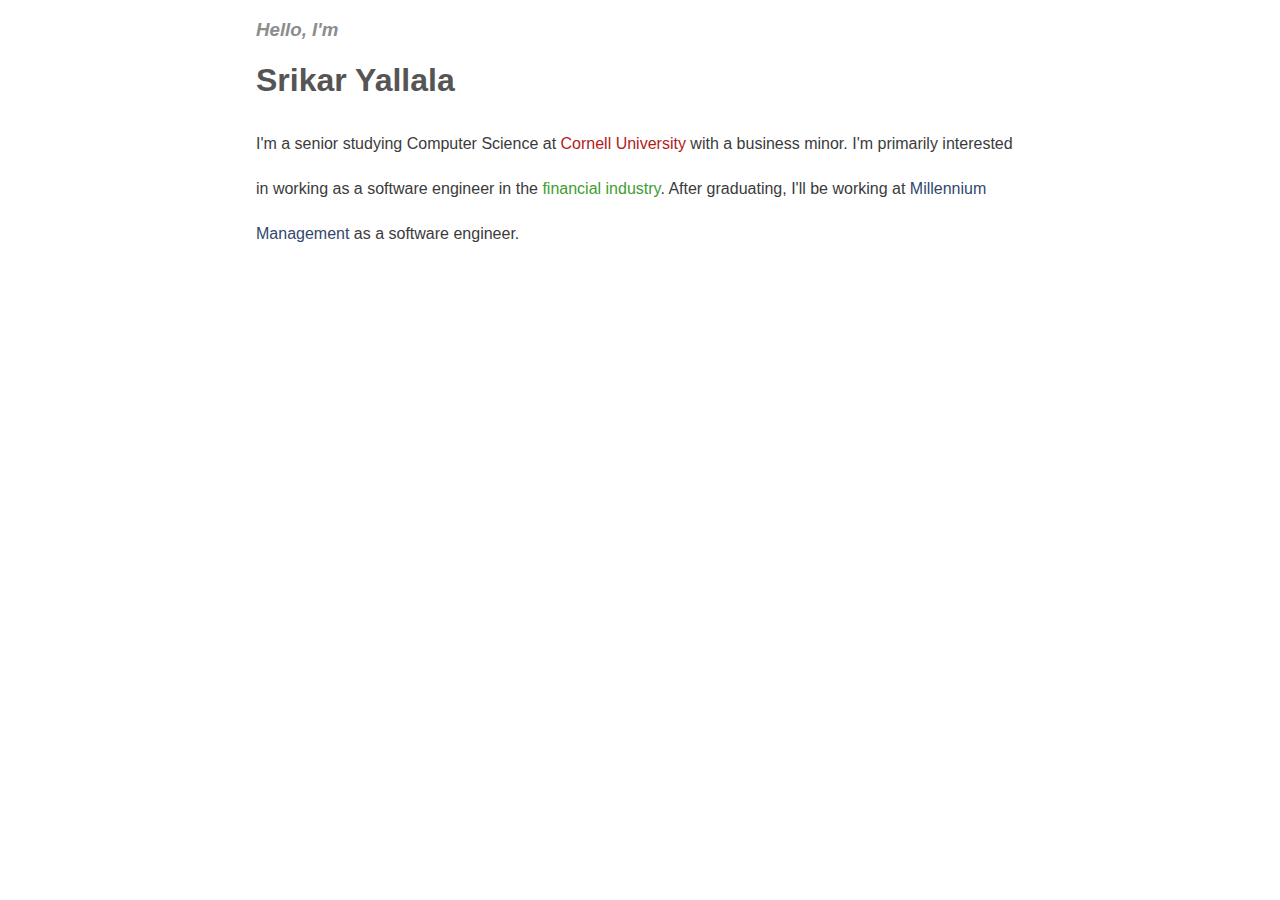
==== index.html @ edcff938 "paragraph styling" ====
<!DOCTYPE html>
<html>

<head>
  <link rel="stylesheet" href="styles.css">
</head>


<body>
  <h3>Hello, I'm</h3>
  <h1>Srikar Yallala</h1>
  <p>I'm a senior studying Computer Science at <span style="color: #B31B1B">Cornell University</span> with a business
    minor. I'm primarily interested in
    working as a software engineer in the <span style="color: #3f9d2f">financial industry</span>. After graduating, I'll
    be working at <span style="color: #33476E">Millennium Management</span> as a
    software engineer.</p>
</body>

</html>
---- styles.css ----
body {
  font-family: Arial;
  margin-left: 20%;
  margin-right: 20%;
}

h3 {
  font-style: italic;
  font-size: 64;
  color: #8d8d8d;
}

h1 {
  font-style: bold;
  font-size: 84;
  color: #555555;
}

p {
  font-style: normal;
  font-size: 52;
  color:#3b3b3b;
  line-height: 45px;
}
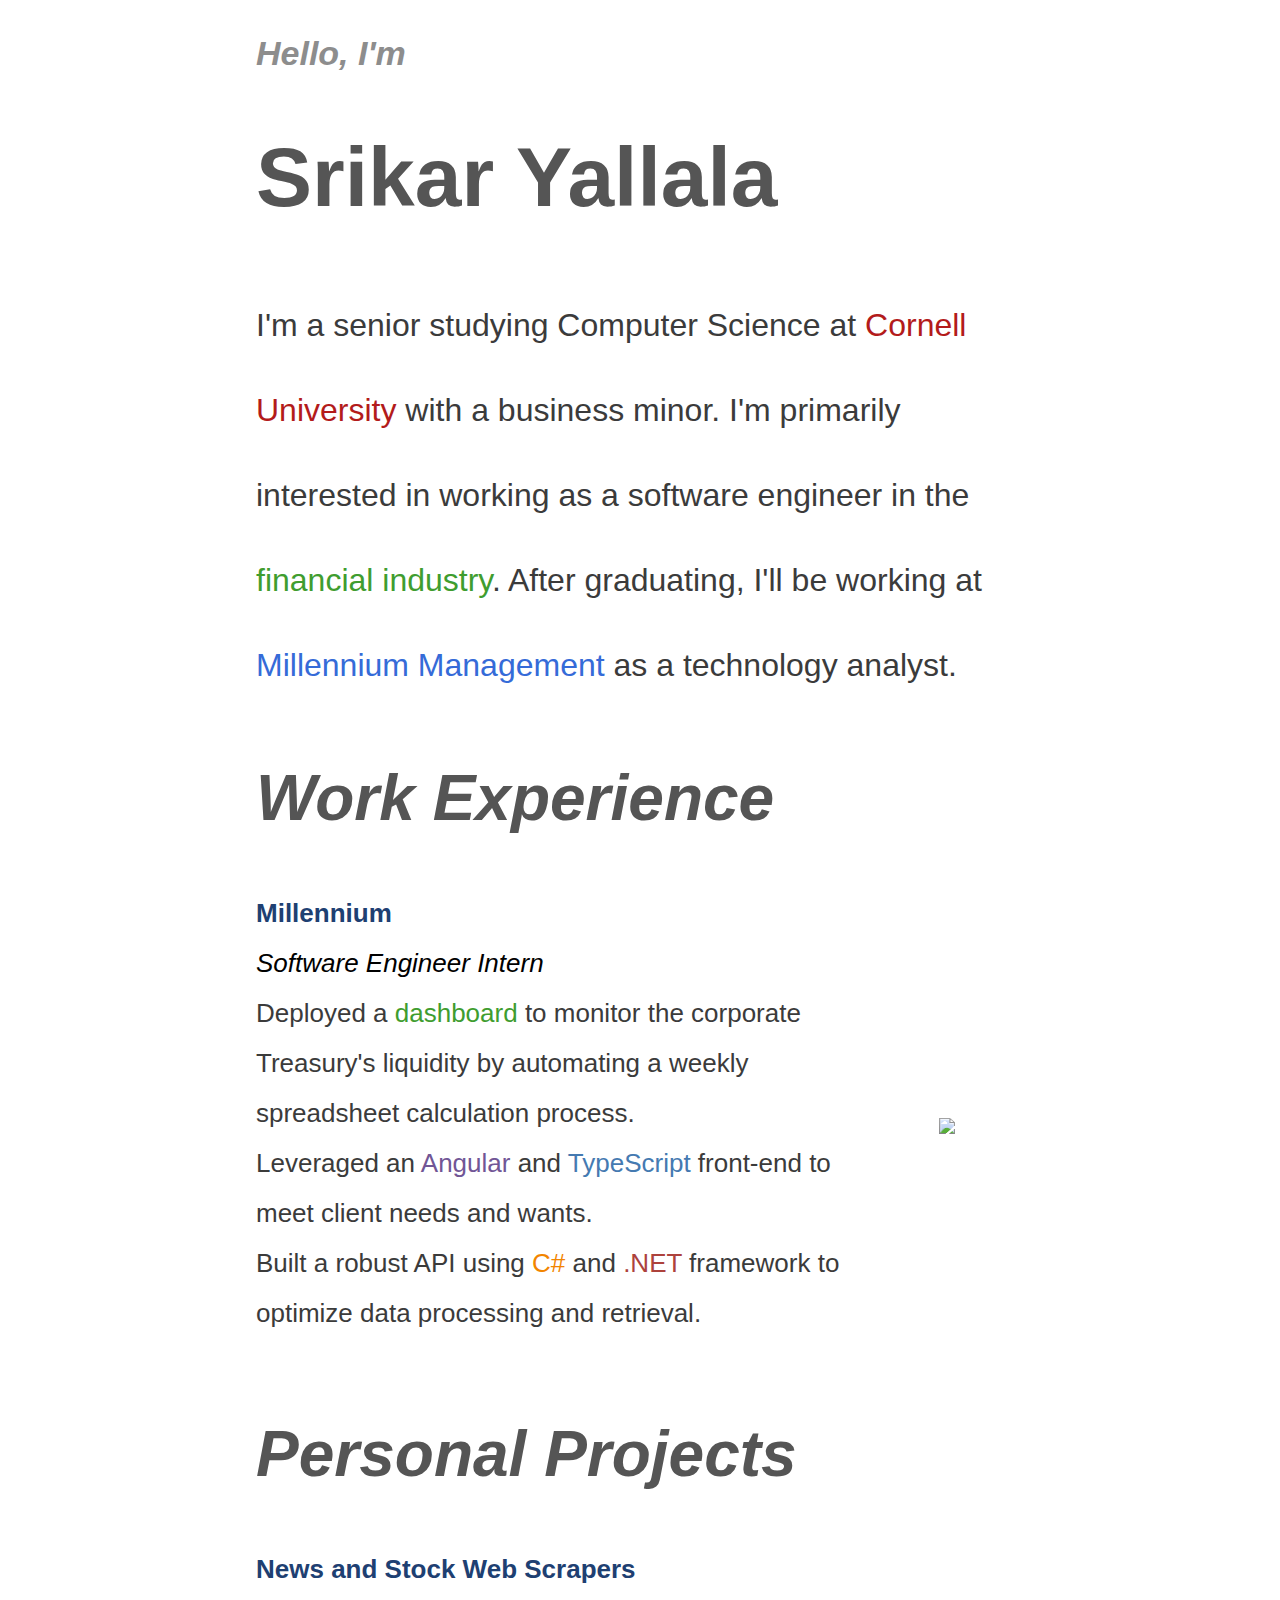
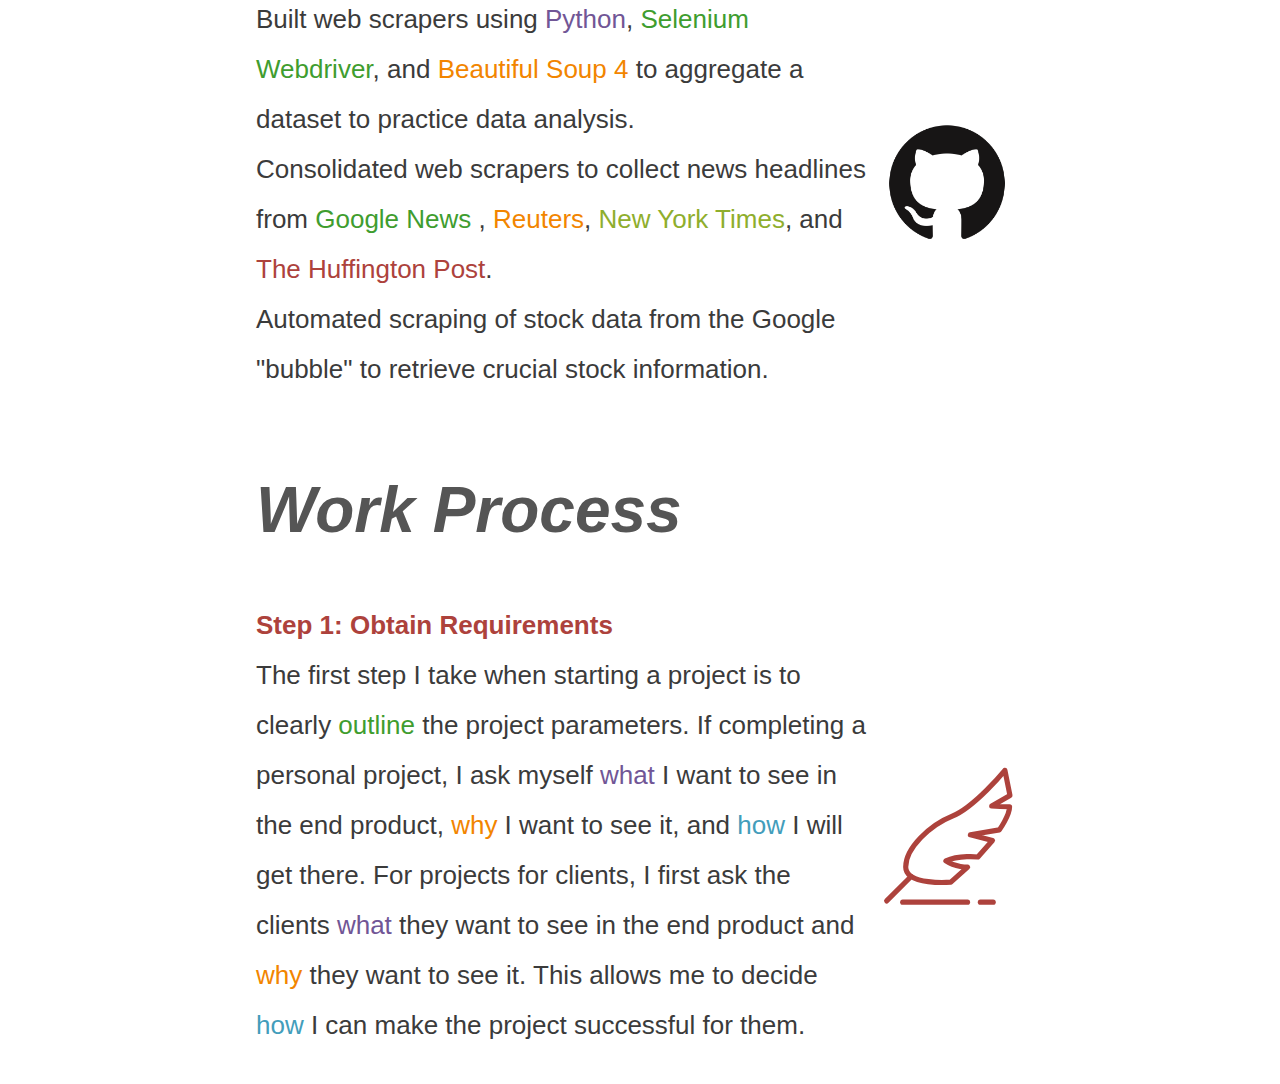
==== commit a1e9bf9a: "work process and personal project sections" ====
--- a/index.html
+++ b/index.html
@@ -2,6 +2,7 @@
 <html>
 
 <head>
+  <title>Srikar's Webpage</title>
   <link rel="stylesheet" href="styles.css">
 </head>
 
@@ -9,11 +10,70 @@
 <body>
   <h3>Hello, I'm</h3>
   <h1>Srikar Yallala</h1>
-  <p>I'm a senior studying Computer Science at <span style="color: #B31B1B">Cornell University</span> with a business
+  <p>
+    I'm a senior studying Computer Science at <span style="color: #B31B1B">Cornell University</span> with a business
     minor. I'm primarily interested in
     working as a software engineer in the <span style="color: #3f9d2f">financial industry</span>. After graduating, I'll
-    be working at <span style="color: #33476E">Millennium Management</span> as a
-    software engineer.</p>
+    be working at <span style="color: #356bd8">Millennium Management</span> as a
+    technology analyst.
+  </p>
+
+  <h2>Work Experience</h2>
+  <div class="col-container">
+    <div class="column c80">
+      <p class="resume" style="color: #1e4072; margin: 0px; font-weight: bold;">Millennium</p>
+      <p class="resume" style="font-style: italic; margin: 0px; color: black">Software Engineer Intern</p>
+      <p class="resume" style="margin-top: 0px;">Deployed a <span style="color: #3f9d2f">dashboard</span> to monitor the
+        corporate Treasury's liquidity by automating a weekly
+        spreadsheet calculation process. <br>
+        Leveraged an <span style="color: #715696">Angular</span> and <span style="color: #457ab1">TypeScript</span>
+        front-end to meet client needs and wants. <br>
+        Built a robust API using <span style="color: #f28500">C#</span> and <span style="color: #ad423c">.NET</span>
+        framework to optimize data processing and retrieval.</p>
+    </div>
+    <div class="column c20">
+      <img src="dashboard.png">
+    </div>
+  </div>
+
+  <h2>Personal Projects</h2>
+  <div class="col-container">
+    <div class="column c80">
+      <p class="resume" style="color: #1e4072; margin: 0px; font-weight: bold;">News and Stock Web Scrapers</p>
+      <p class="resume" style="margin-top: 0px;">
+        Built web scrapers using <span style="color: #715696">Python</span>, <span style="color: #3f9d2f">Selenium
+          Webdriver</span>, and <span style="color: #f28500">Beautiful Soup 4</span> to aggregate a dataset to practice
+        data analysis. <br>
+        Consolidated web scrapers to collect news headlines from <span style="color: #3f9d2f">Google News
+        </span>, <span style="color: #f28500">Reuters</span>, <span style="color: #8fae2d">New York Times</span>, and
+        <span style="color: #ad423c">The Huffington Post</span>. <br>
+        Automated scraping of stock data from the Google "bubble" to retrieve crucial stock information.
+      </p>
+    </div>
+    <div class="column c20">
+      <img class="github-logo" src="github-logo.png">
+    </div>
+  </div>
+
+  <h2>Work Process</h2>
+  <div class="col-container">
+    <div class="column c80">
+      <p class="resume" style="color: #ad423c; margin: 0px; font-weight: bold;">Step 1: Obtain Requirements</p>
+      <p class="resume" style="margin-top: 0px;">
+        The first step I take when starting a project is to clearly <span style="color: #3f9d2f">outline
+        </span> the project parameters. If completing a
+        personal project, I ask myself <span style="color: #715696">what</span> I want to see in the end product, <span
+          style="color: #f28500">why</span> I want to see it, and <span style="color: #439dbb">how</span> I will get
+        there. For projects for clients, I first ask the clients <span style="color: #715696">what</span> they want to
+        see in the end product and <span style="color: #f28500">why</span> they
+        want to see it. This allows me to decide <span style="color: #439dbb">how</span> I can make the project
+        successful for them.
+      </p>
+    </div>
+    <div class="column c20">
+      <img class="writing-feather" src="writing.svg">
+    </div>
+  </div>
 </body>
 
 </html>--- a/styles.css
+++ b/styles.css
@@ -4,21 +4,63 @@
   margin-right: 20%;
 }
 
-h3 {
+body h3 {
   font-style: italic;
-  font-size: 64;
+  font-size: 34px;
   color: #8d8d8d;
 }
 
-h1 {
-  font-style: bold;
-  font-size: 84;
+body h1 {
+  font-weight: bold;
+  font-size: 84px;
   color: #555555;
 }
 
-p {
+body p {
   font-style: normal;
-  font-size: 52;
+  font-size: 32px;
   color:#3b3b3b;
-  line-height: 45px;
-}+  line-height: 85px;
+}
+
+body h2 {
+  font-style: italic;
+  font-weight: bold;
+  font-size: 64px;
+  color: #555555;
+}
+
+.resume {
+  font-size: 26px;
+  line-height: 50px;
+}
+
+.col-container {
+  display: flex;
+  width: 100%;
+}
+
+.column {
+  flex: 1;
+}
+
+.c20 {
+  display: flex;
+  flex-grow: 1;
+  justify-content: center;
+  align-items: center;
+}
+
+.c80 {
+  flex-grow: 4;
+}
+
+.github-logo {
+  max-width: 100%;
+}
+
+.writing-feather {
+  width: 100%;
+  max-width: 100%;
+}
+
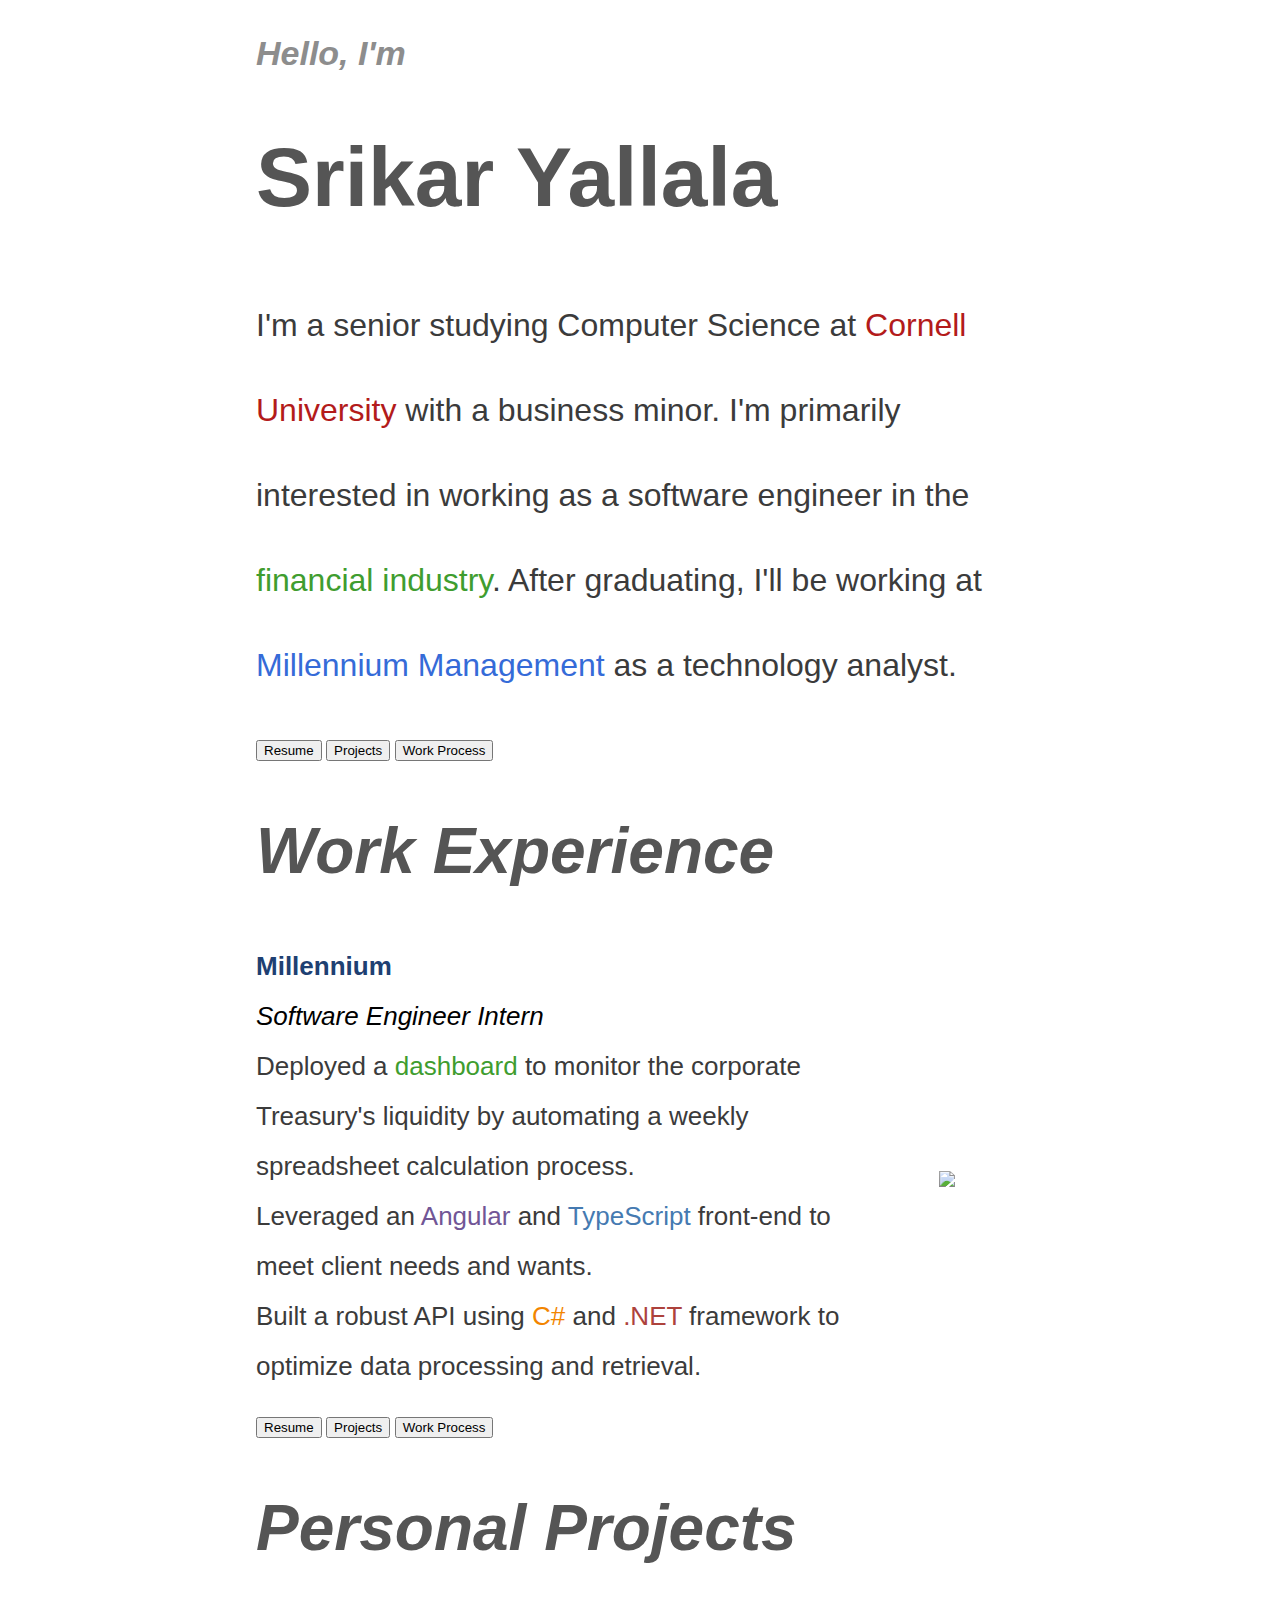
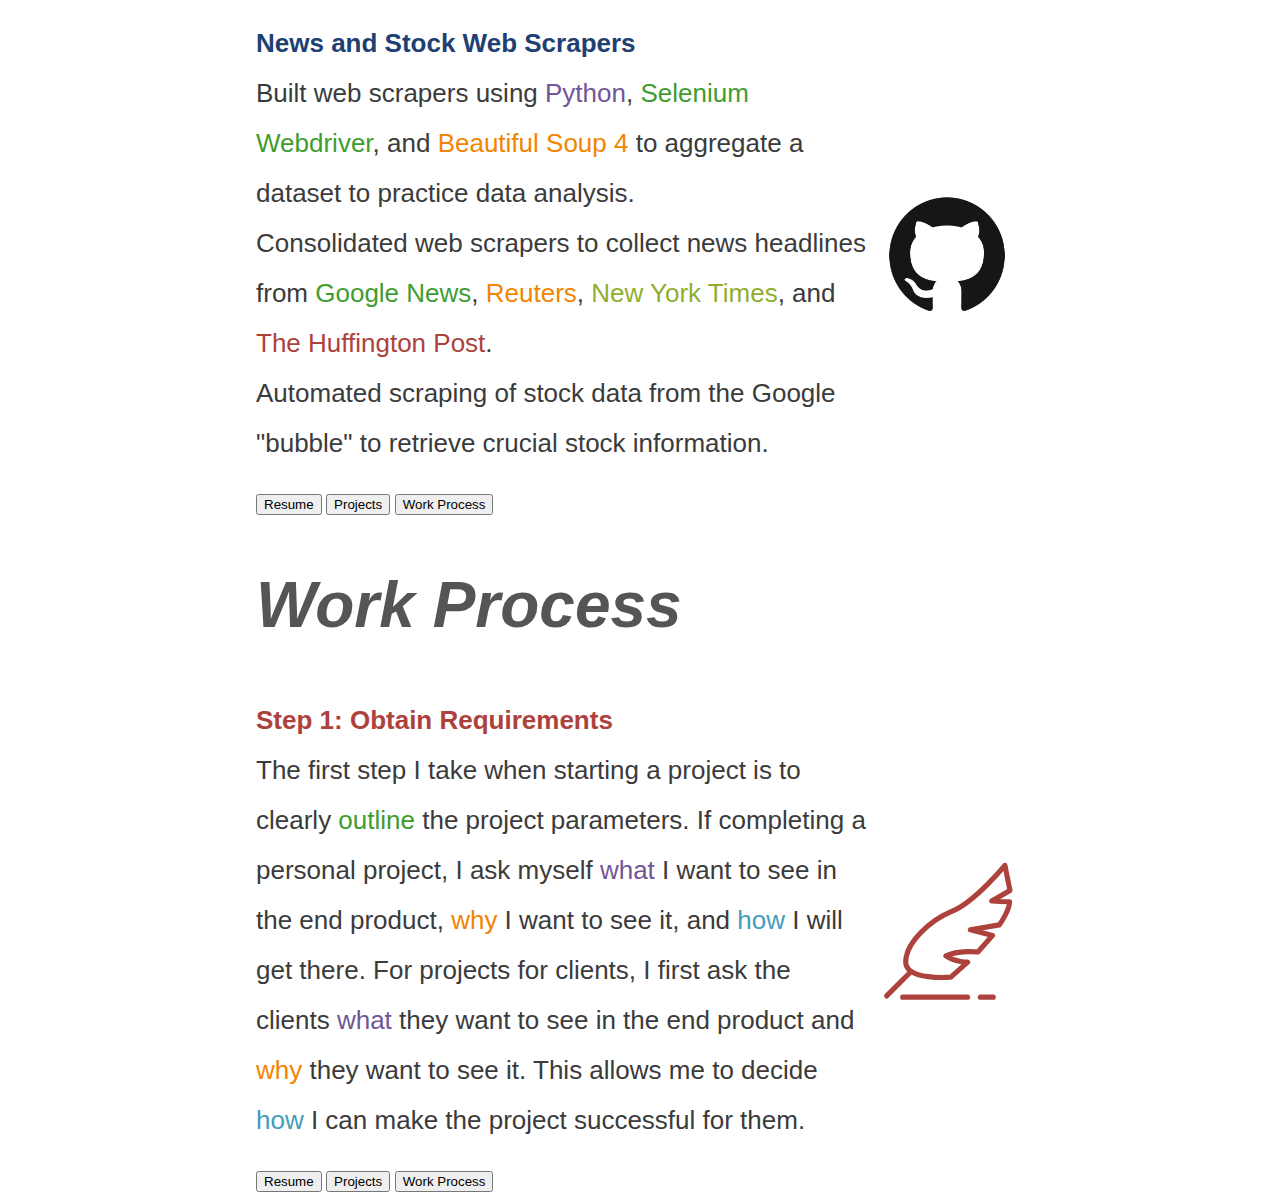
==== commit 1df3baa5: "Updated index.html" ====
--- a/index.html
+++ b/index.html
@@ -2,7 +2,7 @@
 <html>
 
 <head>
-  <title>Srikar's Webpage</title>
+  <title>Srikar Yallala Portfolio</title>
   <link rel="stylesheet" href="styles.css">
 </head>
 
@@ -18,7 +18,14 @@
     technology analyst.
   </p>
 
-  <h2>Work Experience</h2>
+  <div class="nav-menu">
+    <Button class="button" onClick="getElementById('workexp').scrollIntoView(true)">Resume</Button>
+    <Button class="button" onClick="getElementById('persproj').scrollIntoView(true)">Projects</Button>
+    <Button class="button" onClick="getElementById('workproc').scrollIntoView(true)">Work Process</Button>
+  </div>
+
+
+  <h2 id="workexp">Work Experience</h2>
   <div class="col-container">
     <div class="column c80">
       <p class="resume" style="color: #1e4072; margin: 0px; font-weight: bold;">Millennium</p>
@@ -36,7 +43,13 @@
     </div>
   </div>
 
-  <h2>Personal Projects</h2>
+  <div class="nav-menu">
+    <Button class="button disabled" onClick="getElementById('workexp').scrollIntoView(true)">Resume</Button>
+    <Button class="button" onClick="getElementById('persproj').scrollIntoView(true)">Projects</Button>
+    <Button class="button" onClick="getElementById('workproc').scrollIntoView(true)">Work Process</Button>
+  </div>
+
+  <h2 id="persproj">Personal Projects</h2>
   <div class="col-container">
     <div class="column c80">
       <p class="resume" style="color: #1e4072; margin: 0px; font-weight: bold;">News and Stock Web Scrapers</p>
@@ -44,18 +57,26 @@
         Built web scrapers using <span style="color: #715696">Python</span>, <span style="color: #3f9d2f">Selenium
           Webdriver</span>, and <span style="color: #f28500">Beautiful Soup 4</span> to aggregate a dataset to practice
         data analysis. <br>
-        Consolidated web scrapers to collect news headlines from <span style="color: #3f9d2f">Google News
-        </span>, <span style="color: #f28500">Reuters</span>, <span style="color: #8fae2d">New York Times</span>, and
+        Consolidated web scrapers to collect news headlines from <span style="color: #3f9d2f">Google News</span>, <span
+          style="color: #f28500">Reuters</span>, <span style="color: #8fae2d">New York Times</span>, and
         <span style="color: #ad423c">The Huffington Post</span>. <br>
         Automated scraping of stock data from the Google "bubble" to retrieve crucial stock information.
       </p>
     </div>
     <div class="column c20">
-      <img class="github-logo" src="github-logo.png">
+      <a href="https://github.com/srikaryallala/news-headlines">
+        <img class="github-logo" src="github-logo.png">
+      </a>
     </div>
   </div>
 
-  <h2>Work Process</h2>
+  <div class="nav-menu">
+    <Button class="button" onClick="getElementById('workexp').scrollIntoView(true)">Resume</Button>
+    <Button class="button disabled" onClick="getElementById('persproj').scrollIntoView(true)">Projects</Button>
+    <Button class="button" onClick="getElementById('workproc').scrollIntoView(true)">Work Process</Button>
+  </div>
+
+  <h2 id="workproc">Work Process</h2>
   <div class="col-container">
     <div class="column c80">
       <p class="resume" style="color: #ad423c; margin: 0px; font-weight: bold;">Step 1: Obtain Requirements</p>
@@ -74,6 +95,12 @@
       <img class="writing-feather" src="writing.svg">
     </div>
   </div>
+
+  <div class="nav-menu">
+    <Button class="button" onClick="getElementById('workexp').scrollIntoView(true)">Resume</Button>
+    <Button class="button" onClick="getElementById('persproj').scrollIntoView(true)">Projects</Button>
+    <Button class="button disabled" onClick="getElementById('workproc').scrollIntoView(true)">Work Process</Button>
+  </div>
 </body>
 
 </html>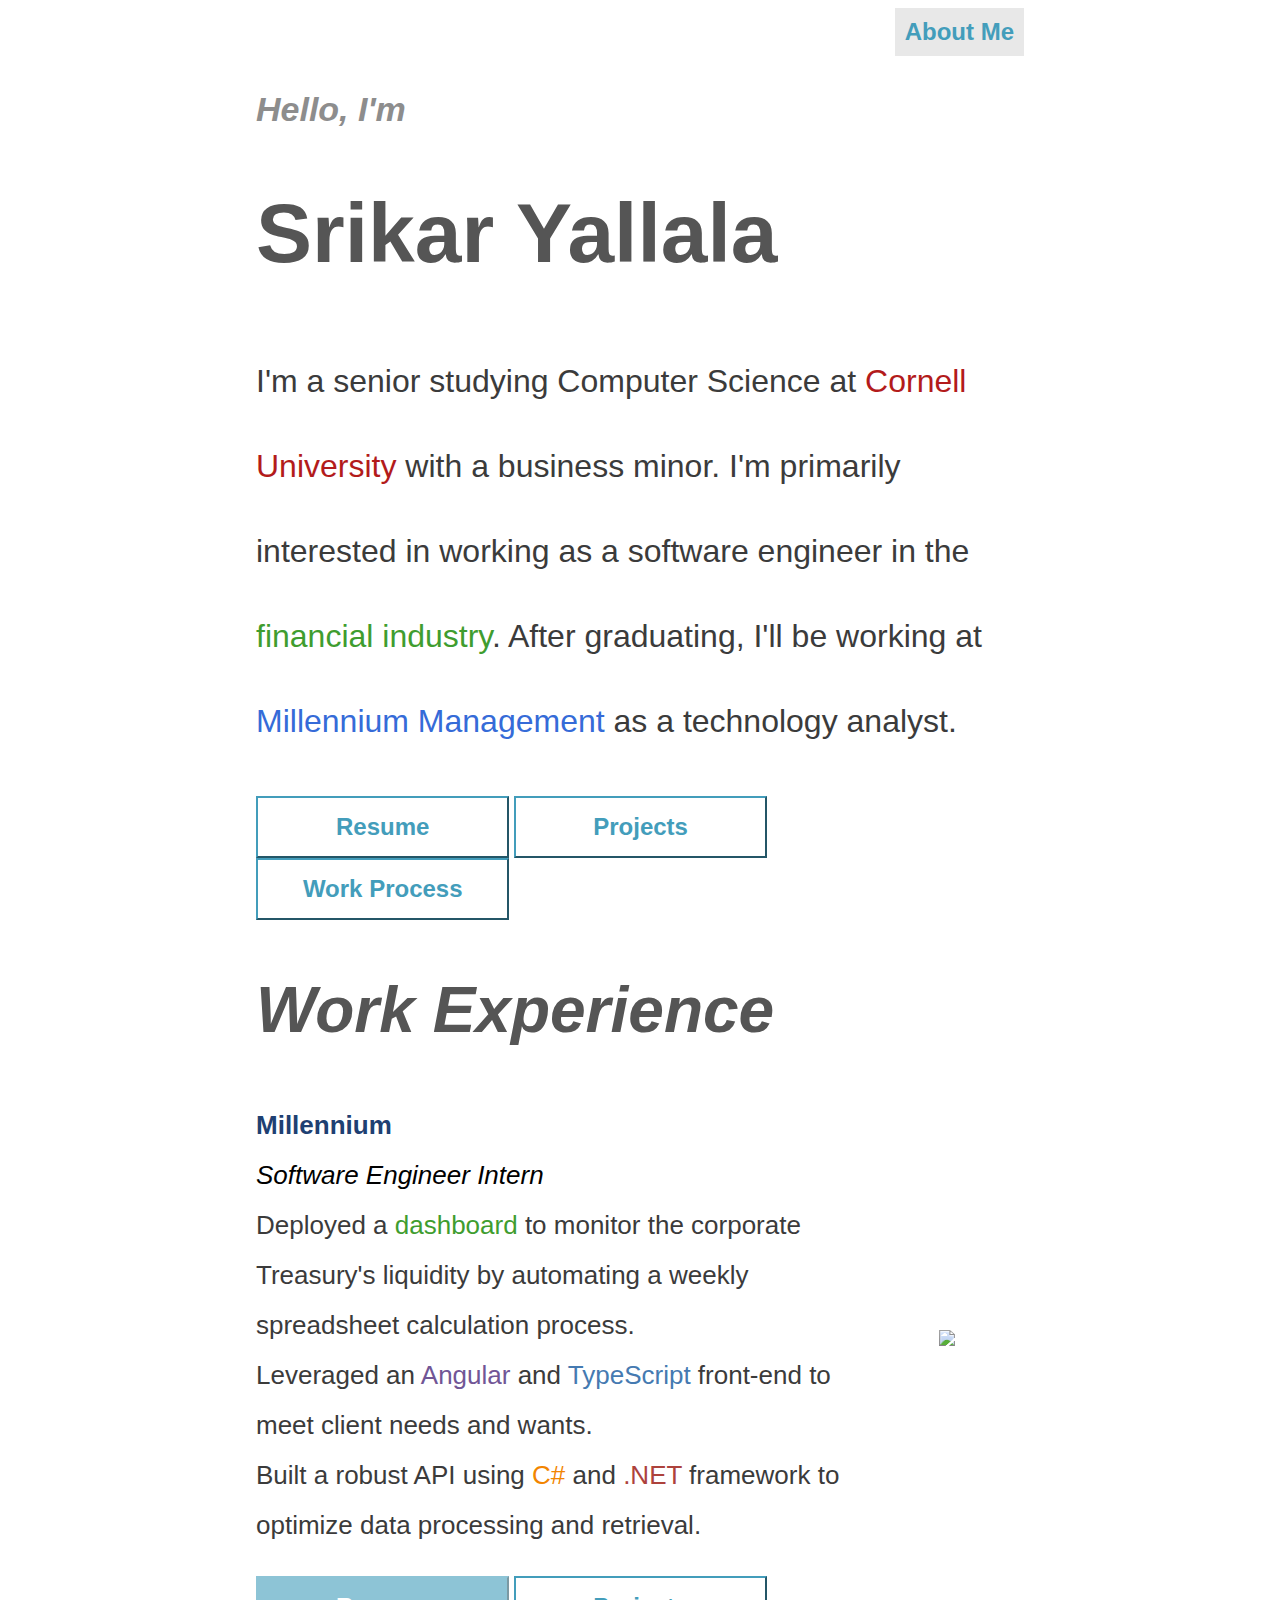
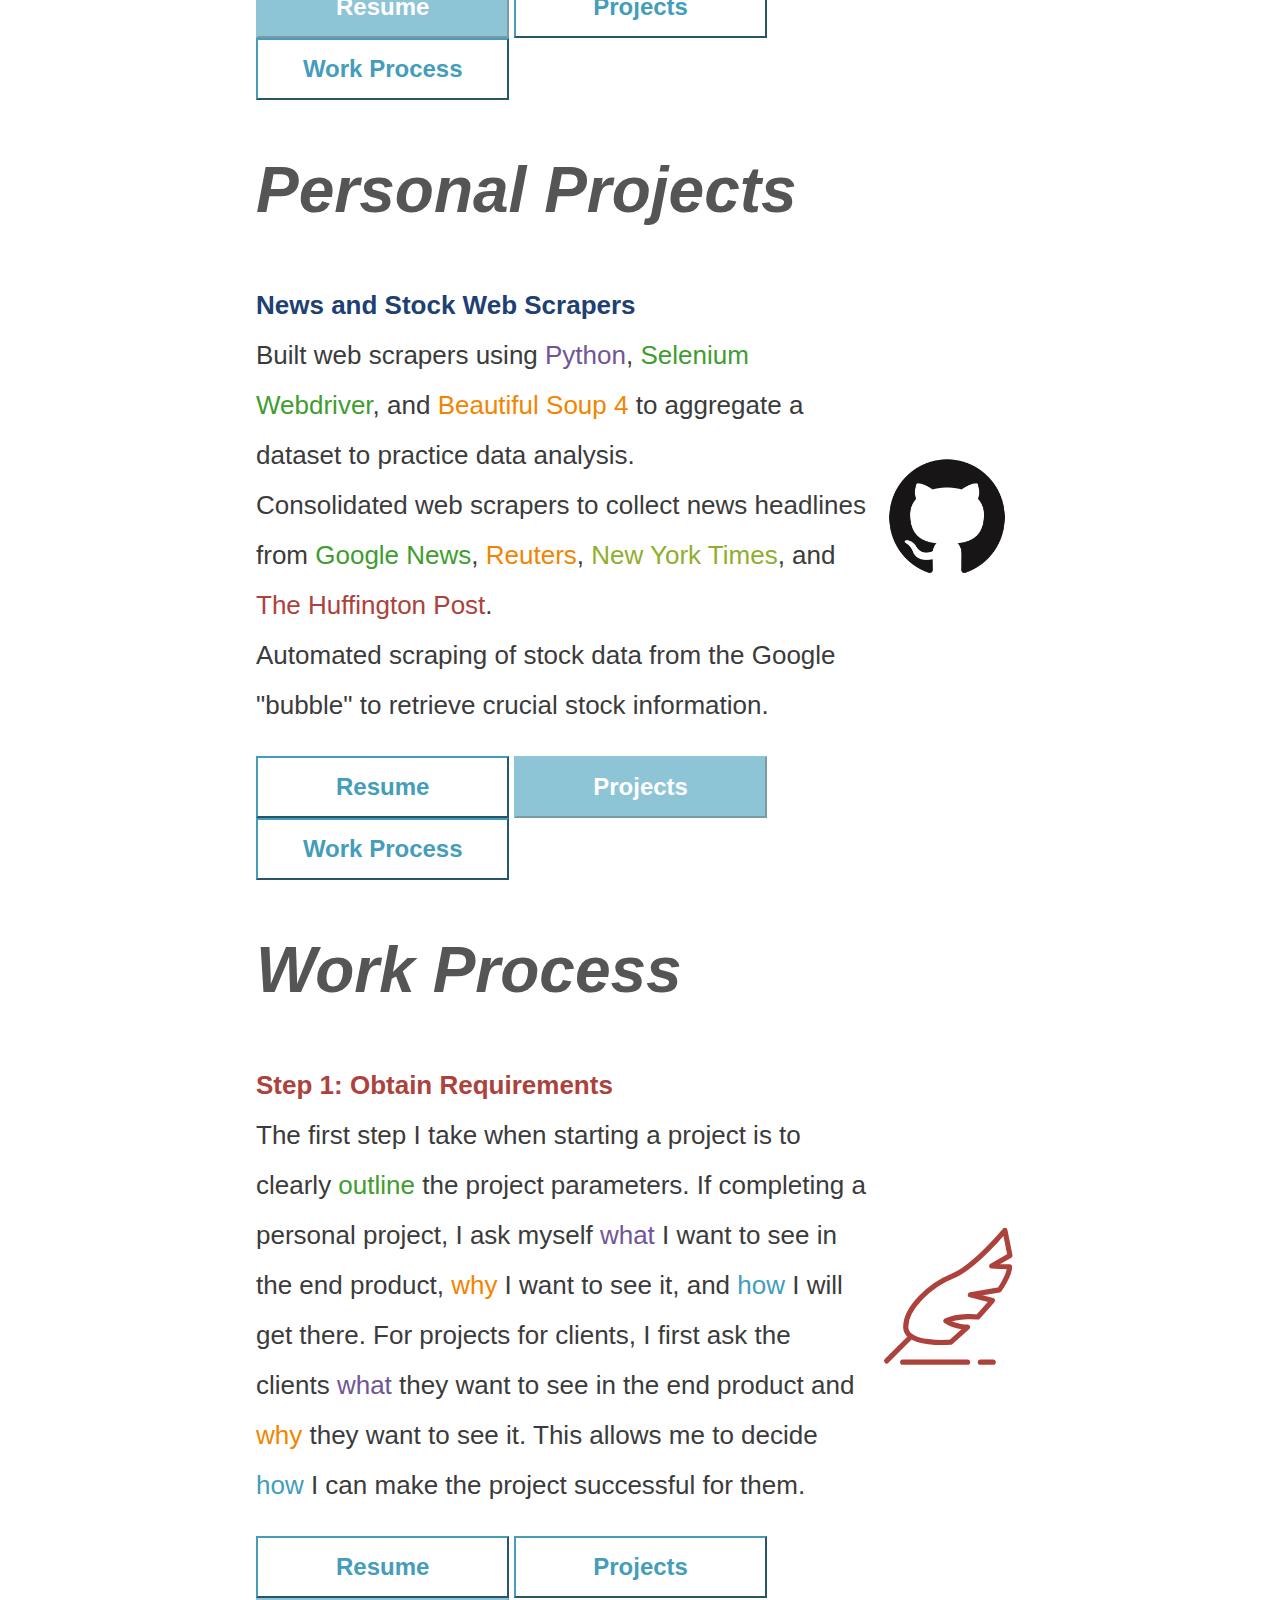
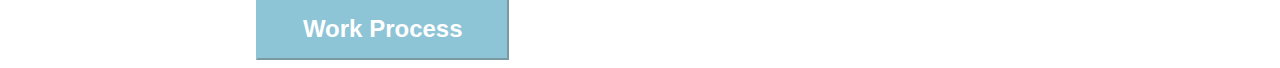
==== commit a3637983: "about me page" ====
--- a/index.html
+++ b/index.html
@@ -6,6 +6,9 @@
   <link rel="stylesheet" href="styles.css">
 </head>
 
+<header>
+  <a href="./aboutme.html">About Me</a>
+</header>
 
 <body>
   <h3>Hello, I'm</h3>
--- a/styles.css
+++ b/styles.css
@@ -1,3 +1,31 @@
+html {
+  scroll-behavior: smooth;
+}
+
+header {
+  text-align: right;
+}
+
+header a {
+  font-weight: bold;
+  font-size: 24px !important;
+  transition-duration: 0.4s;
+  text-align: center;
+  text-decoration: none;
+  display: inline-block;
+  padding: 10px 10px;
+  background-color: #e8e8e8;
+  color: #439dbb;
+  /* border: 5px #439dbb; */
+}
+
+header a:hover {
+  background-color: #439dbb;
+  color: white;
+  box-shadow: 0 12px 16px 0 rgba(0,0,0,0.24), 0 17px 50px 0 rgba(0,0,0,0.19);
+}
+
+
 body {
   font-family: Arial;
   margin-left: 20%;
@@ -64,3 +92,55 @@
   max-width: 100%;
 }
 
+.nav-menu {
+  width: 100%;
+}
+
+.button {
+  width: 33%;
+  transition-duration: 0.4s;
+  text-align: center;
+  text-decoration: none;
+  display: inline-block;
+  padding: 15px 32px;
+  background-color: white;
+  color: #439dbb;
+  font-size: 24px;
+  font-weight: bold;
+  border-color: #439dbb;
+}
+
+.button:hover {
+  background-color: #439dbb;
+  color: white;
+  box-shadow: 0 12px 16px 0 rgba(0,0,0,0.24), 0 17px 50px 0 rgba(0,0,0,0.19);
+}
+
+Button a:link {
+  text-decoration: none;
+}
+
+Button a:visited {
+  text-decoration: none;
+  color: inherit;
+}
+
+Button {
+  cursor: pointer;
+}
+
+Button a:hover {
+  text-decoration: none;
+  color: inherit
+}
+
+Button a:active {
+  text-decoration: none;
+}
+
+.disabled {
+  background-color: #439dbb;
+  color: white;
+  opacity: 0.6;
+  cursor: not-allowed;
+}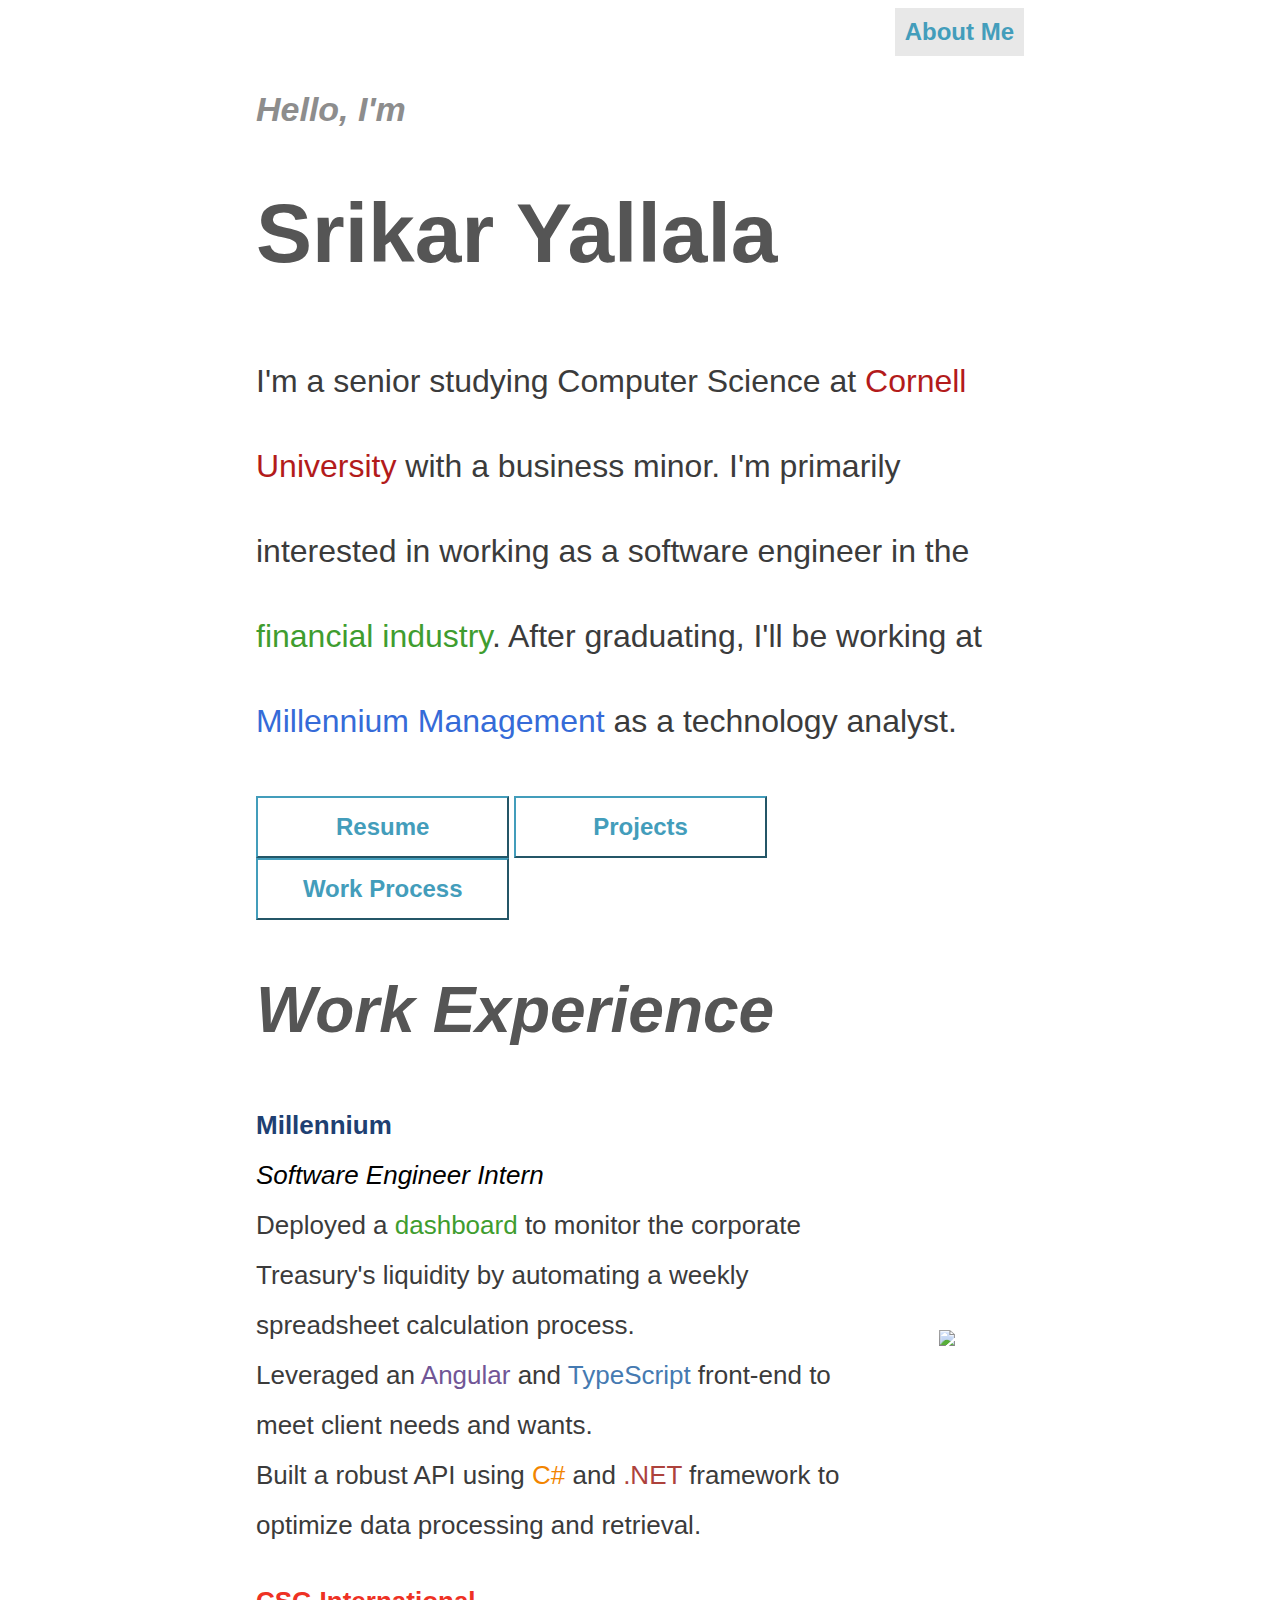
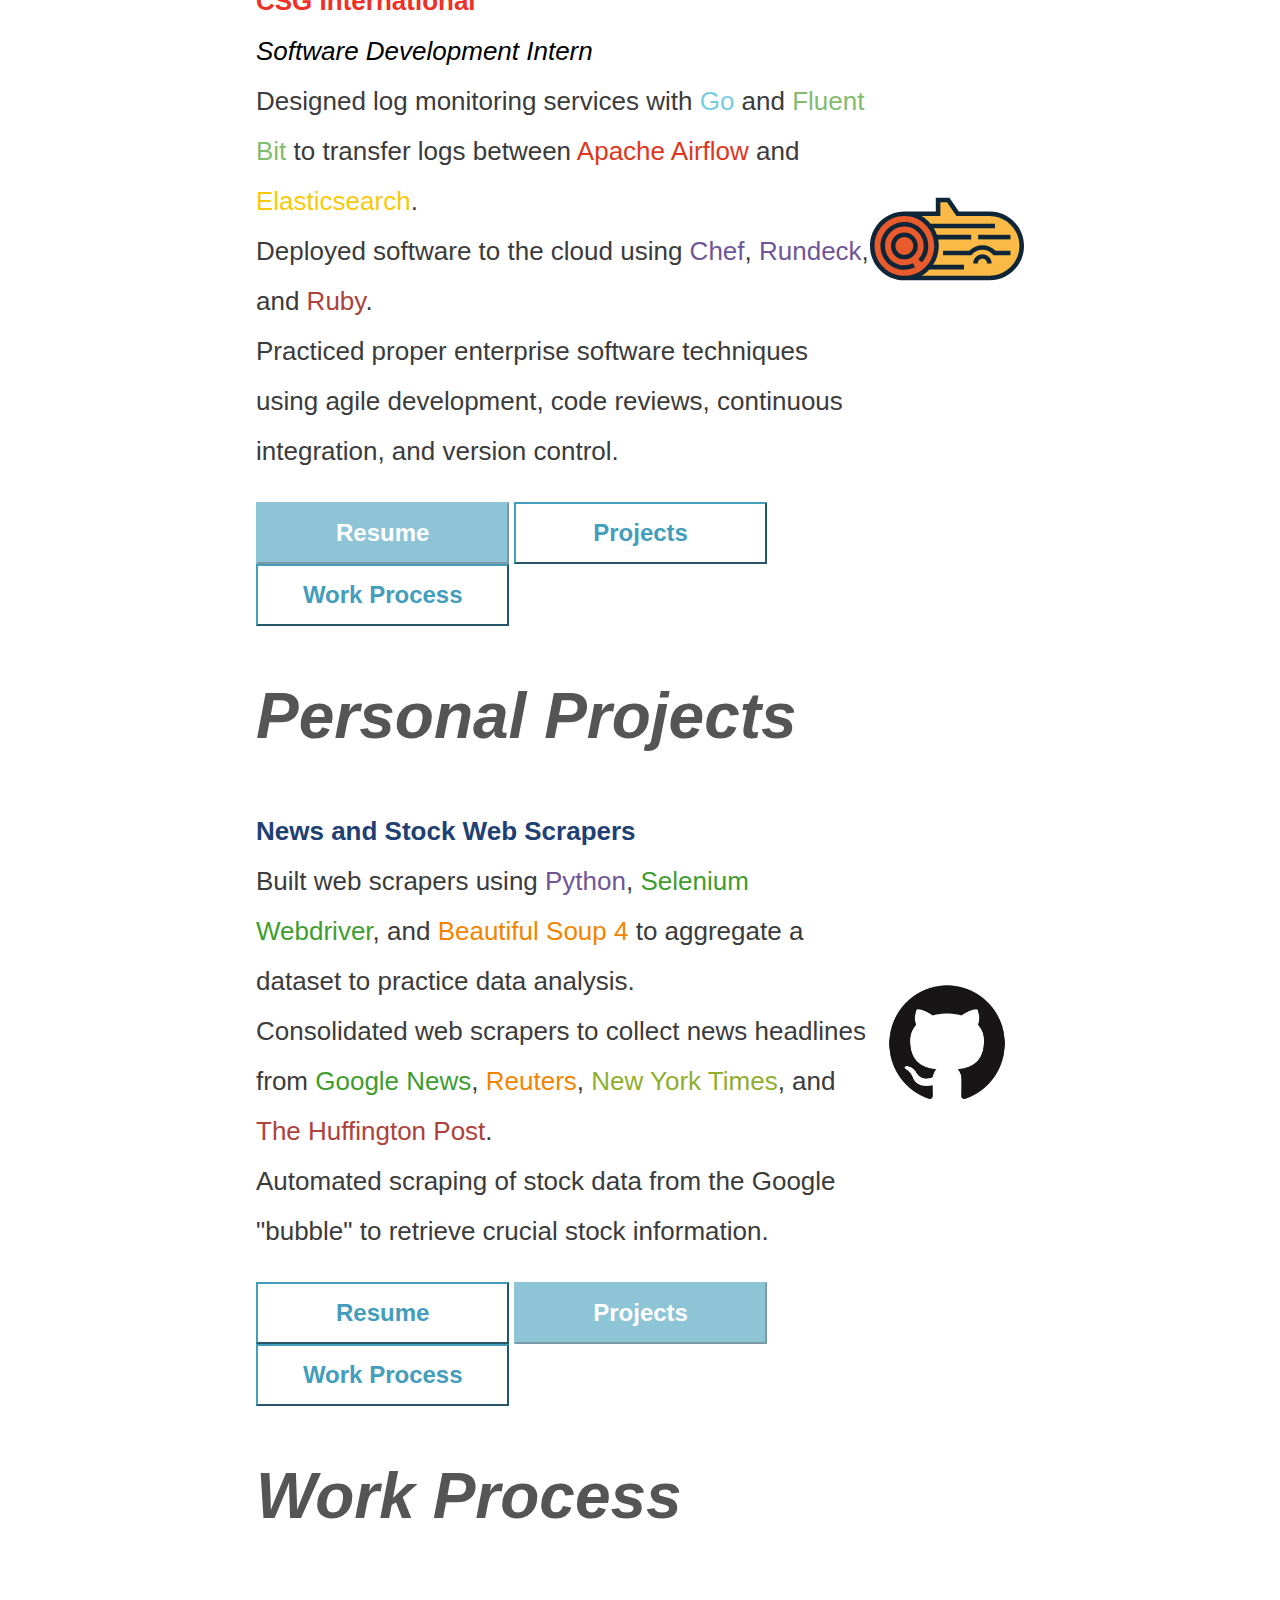
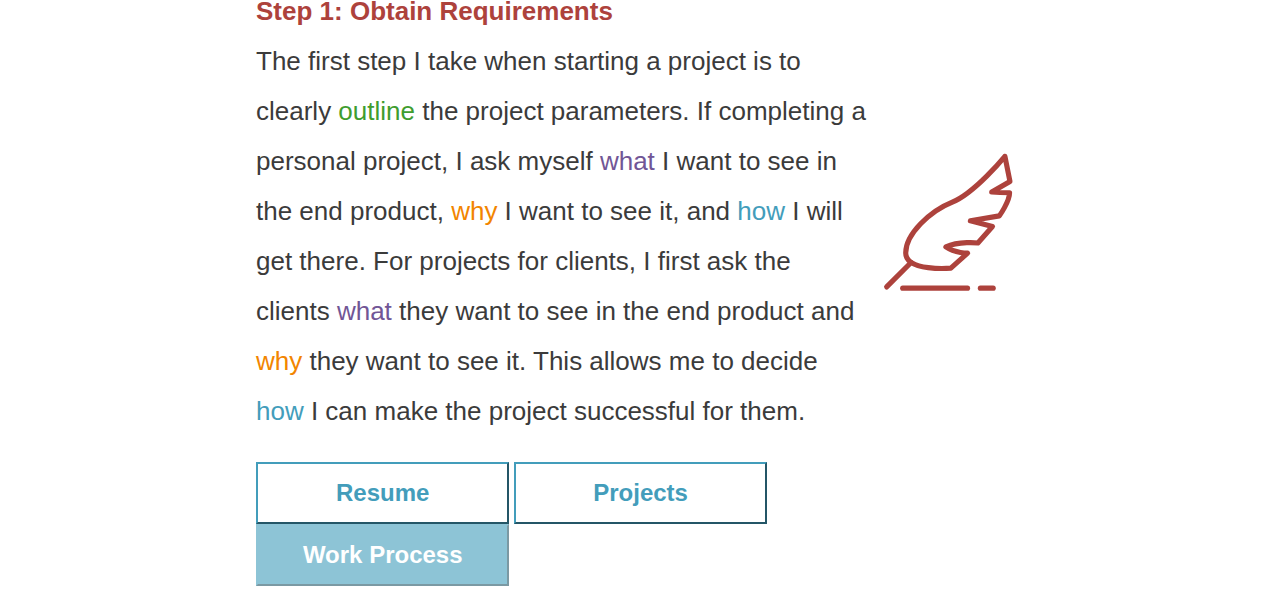
==== commit d7eba4f8: "csg work experience" ====
--- a/index.html
+++ b/index.html
@@ -43,6 +43,25 @@
     </div>
     <div class="column c20">
       <img src="dashboard.png">
+    </div>
+  </div>
+
+  <div class="col-container">
+    <div class="column c80">
+      <p class="resume" style="color: #ee3124; margin: 0px; font-weight: bold;">CSG International</p>
+      <p class="resume" style="font-style: italic; margin: 0px; color: black">Software Development Intern</p>
+      <p class="resume" style="margin-top: 0px;">
+        Designed log monitoring services with <span style="color: #74cedd">Go</span> and <span
+          style="color: #83bb6f">Fluent Bit</span> to transfer
+        logs between <span style="color: #dd3720">Apache Airflow</span> and <span
+          style="color: #f6ca0a">Elasticsearch</span>. <br>
+        Deployed software to the cloud using <span style="color: #715696">Chef</span>, <span
+          style="color: #715696">Rundeck</span>, and <span style="color: #ad423c">Ruby</span>. <br>
+        Practiced proper enterprise software techniques using agile development, code reviews, continuous integration,
+        and version control. </p>
+    </div>
+    <div class="column c20">
+      <img src="log.svg" style="height: auto; width: 100%">
     </div>
   </div>
 
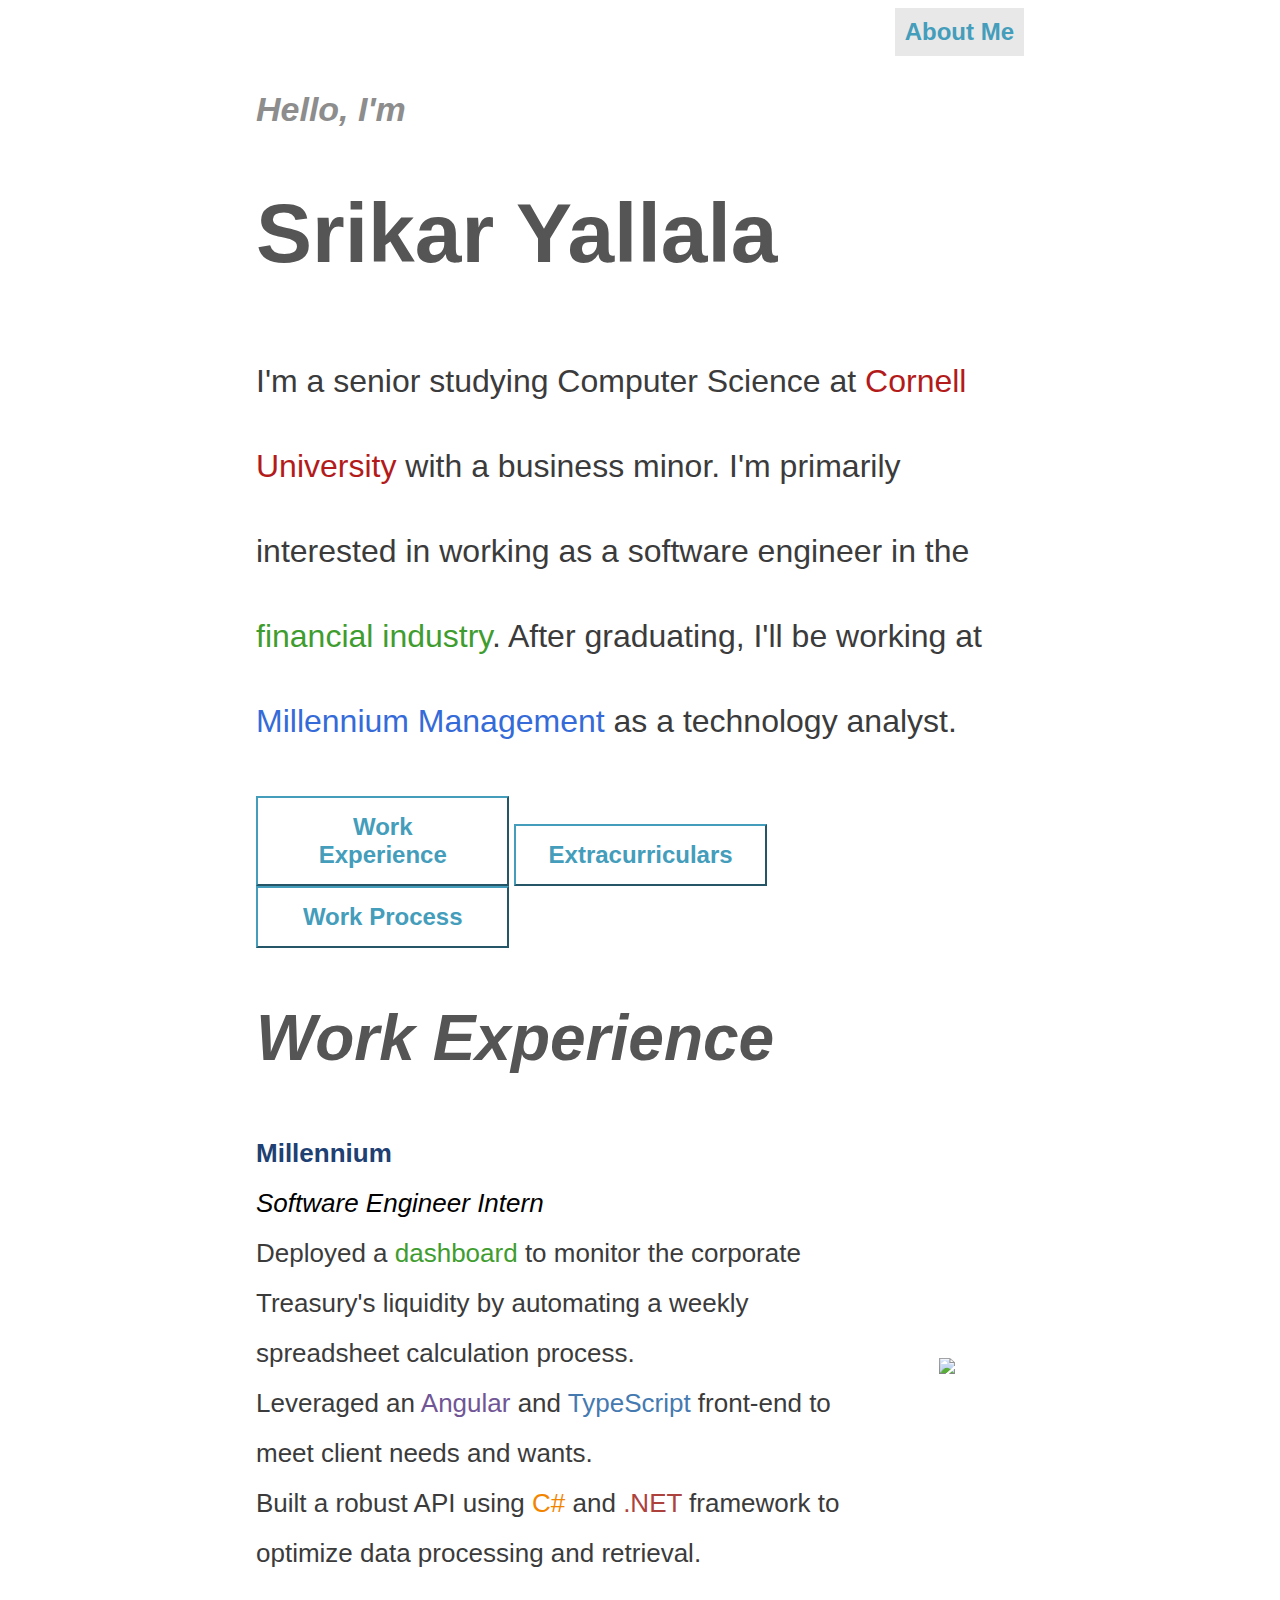
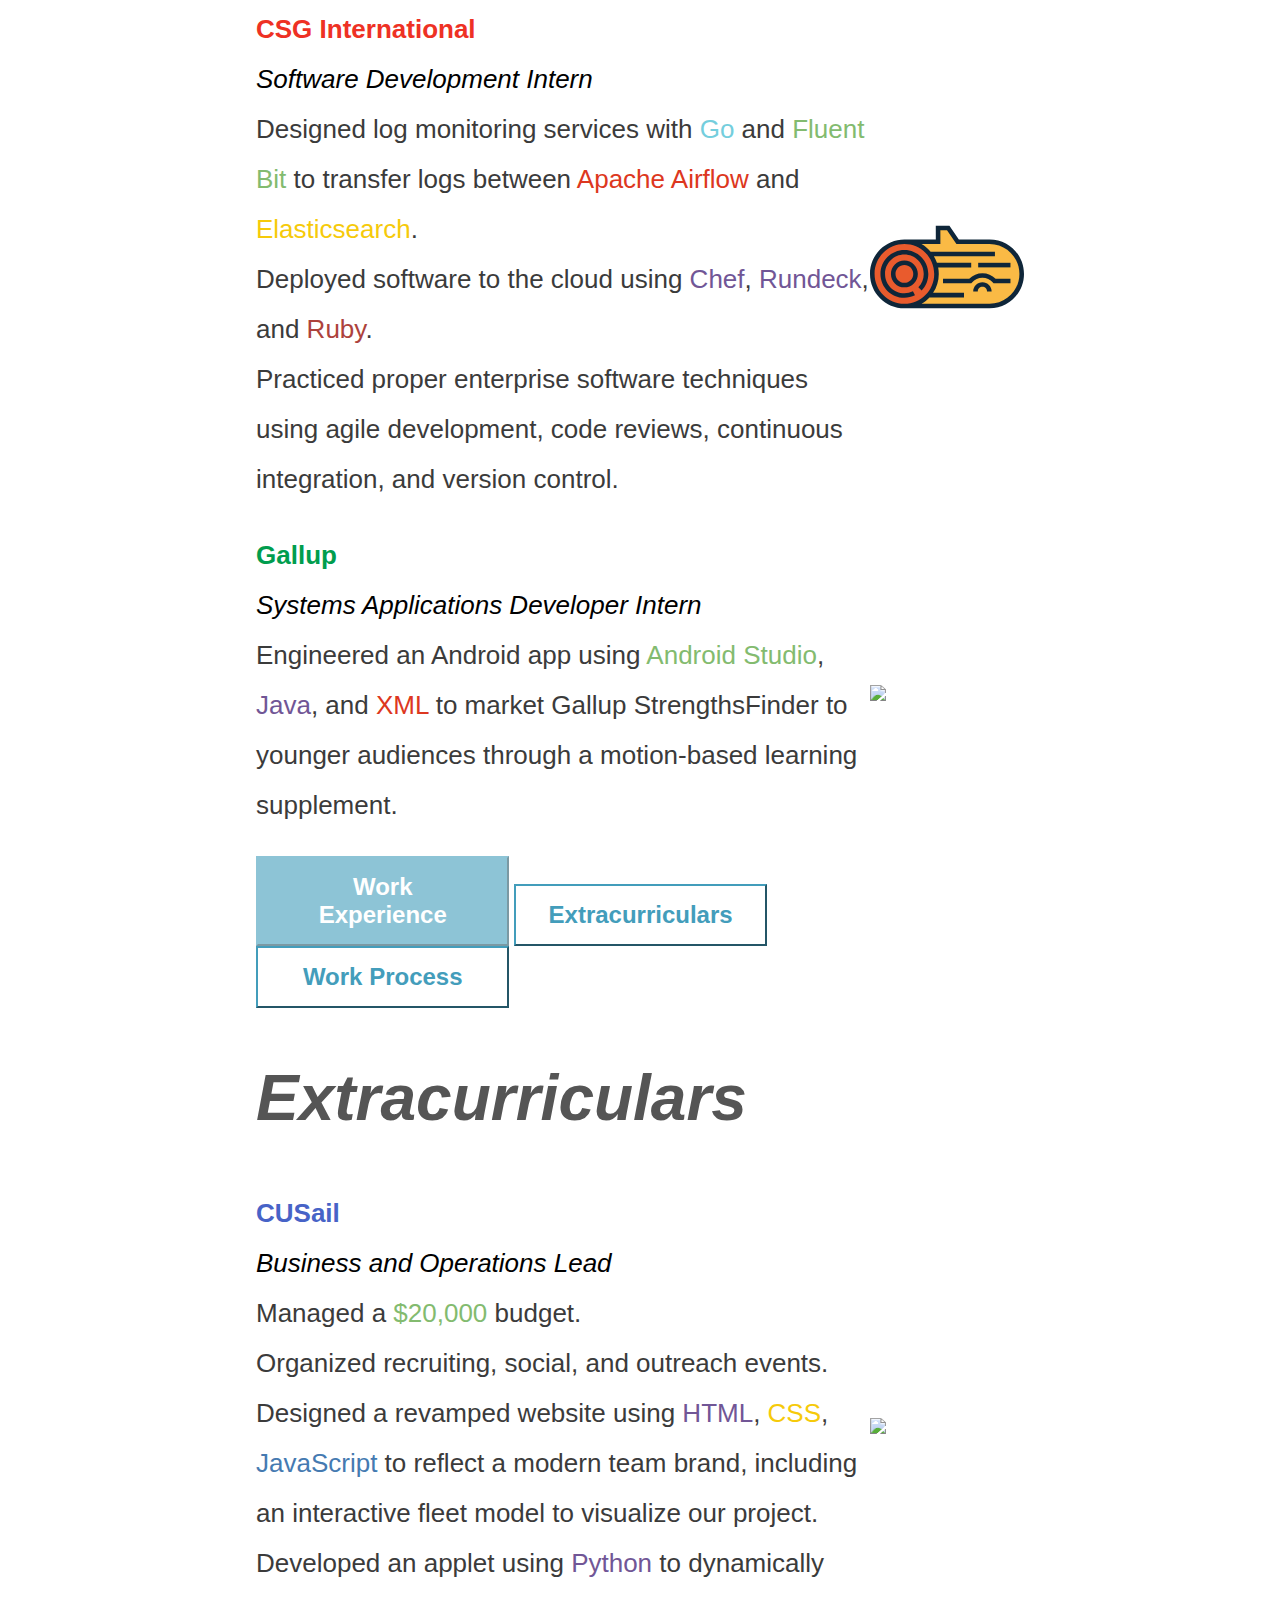
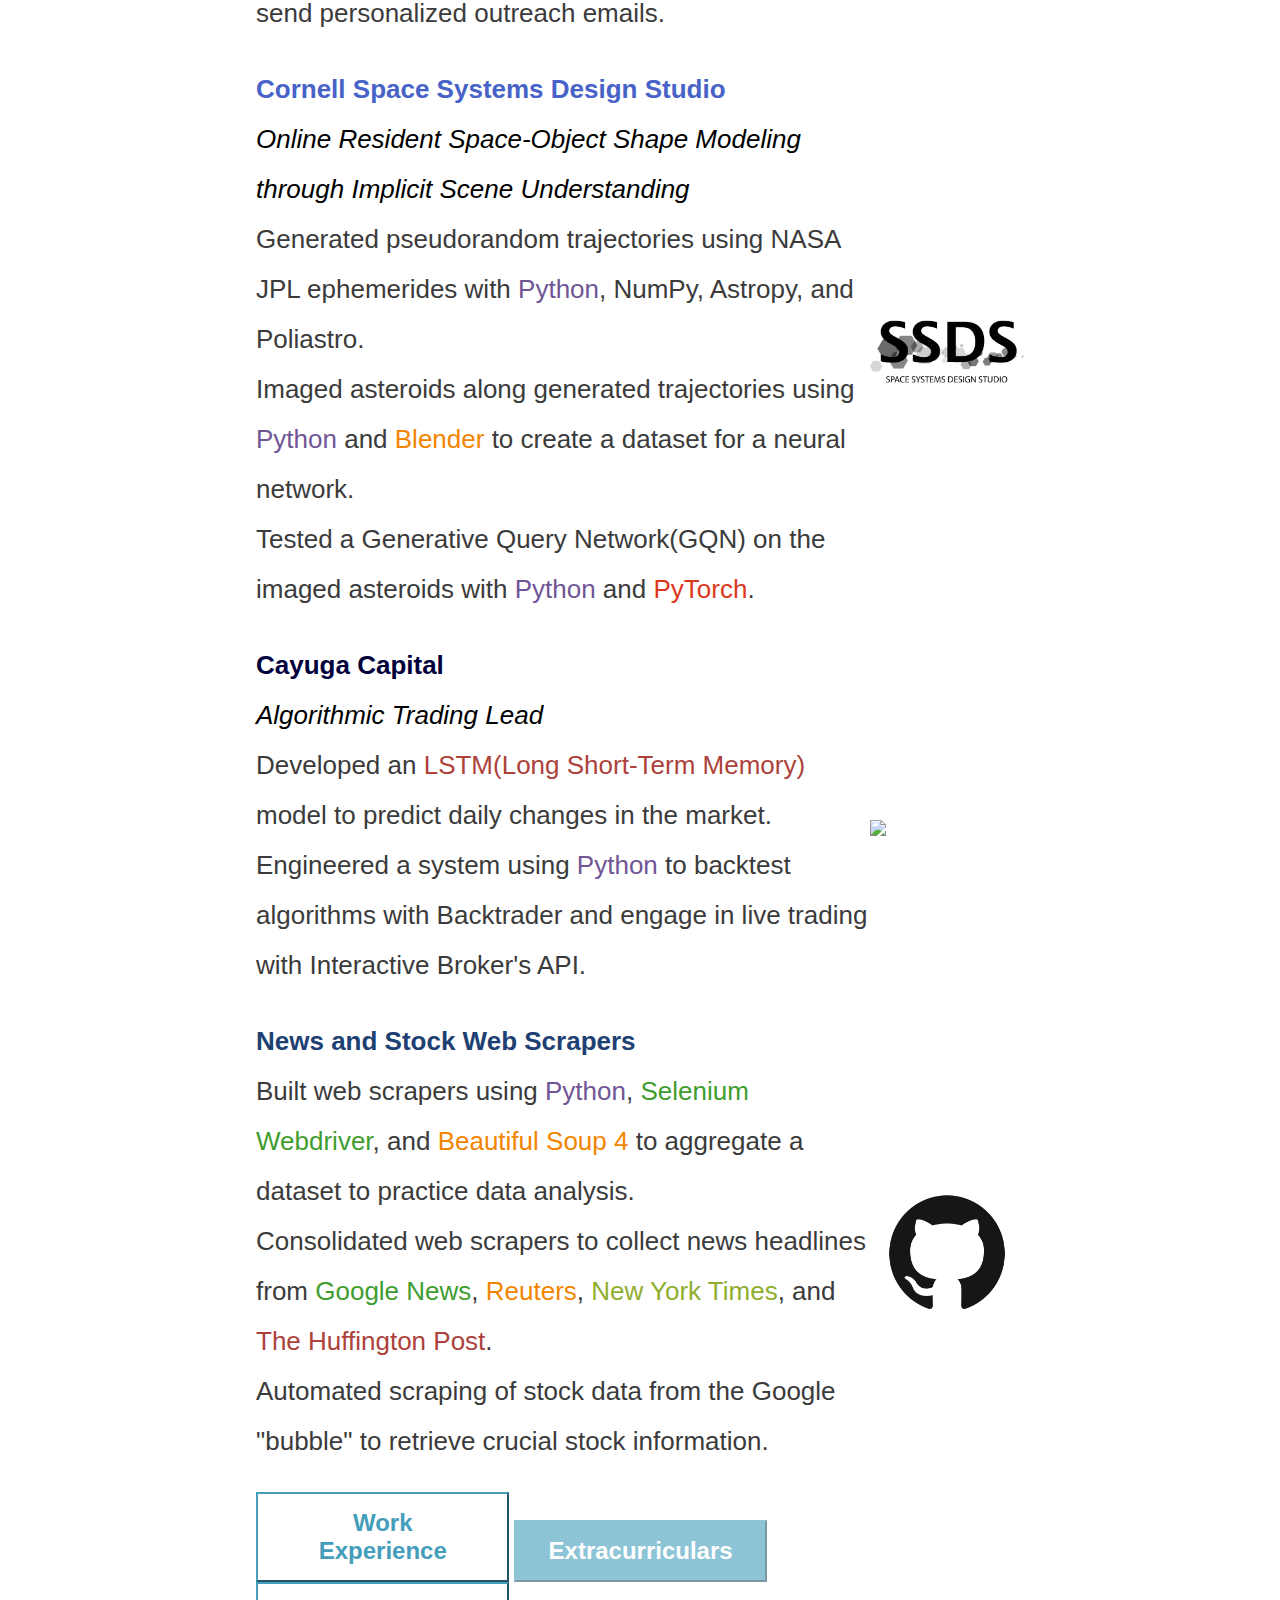
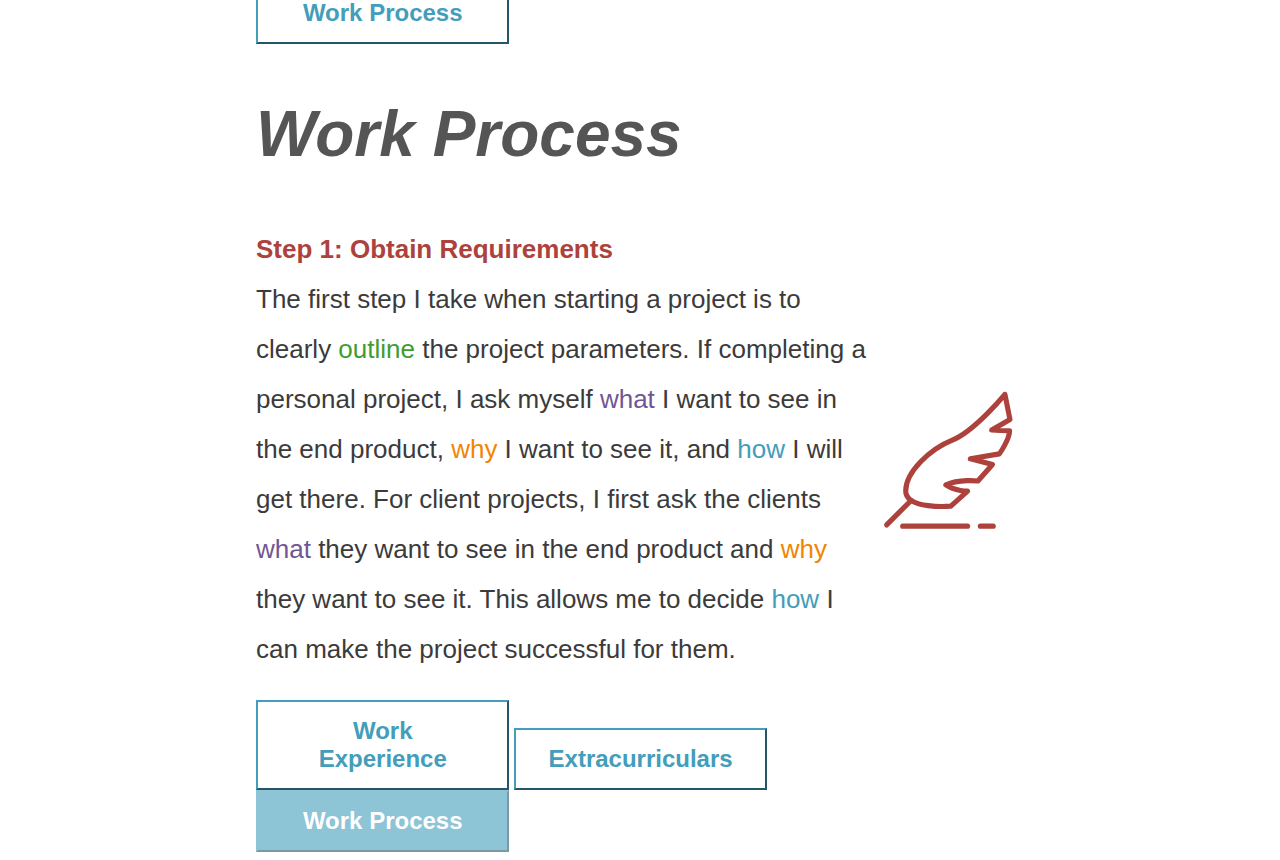
==== commit 9e75e02f: "SSDS experience" ====
--- a/index.html
+++ b/index.html
@@ -22,8 +22,8 @@
   </p>
 
   <div class="nav-menu">
-    <Button class="button" onClick="getElementById('workexp').scrollIntoView(true)">Resume</Button>
-    <Button class="button" onClick="getElementById('persproj').scrollIntoView(true)">Projects</Button>
+    <Button class="button" onClick="getElementById('workexp').scrollIntoView(true)">Work Experience</Button>
+    <Button class="button" onClick="getElementById('persproj').scrollIntoView(true)">Extracurriculars</Button>
     <Button class="button" onClick="getElementById('workproc').scrollIntoView(true)">Work Process</Button>
   </div>
 
@@ -65,13 +65,85 @@
     </div>
   </div>
 
-  <div class="nav-menu">
-    <Button class="button disabled" onClick="getElementById('workexp').scrollIntoView(true)">Resume</Button>
-    <Button class="button" onClick="getElementById('persproj').scrollIntoView(true)">Projects</Button>
+  <div class="col-container">
+    <div class="column c80">
+      <p class="resume" style="color: #009d4e; margin: 0px; font-weight: bold;">Gallup</p>
+      <p class="resume" style="font-style: italic; margin: 0px; color: black">Systems Applications Developer Intern</p>
+      <p class="resume" style="margin-top: 0px;">
+        Engineered an Android app using <span style="color: #83bb6f">Android Studio</span>, <span
+          style="color: #715696">Java</span>, and <span style="color: #dd3720">XML</span> to market Gallup
+        StrengthsFinder to younger
+        audiences through a motion-based learning supplement.</p>
+    </div>
+    <div class="column c20">
+      <img src="cell-phone.svg" style="height: auto; width: 100%">
+    </div>
+  </div>
+
+  <div class="nav-menu">
+    <Button class="button disabled" onClick="getElementById('workexp').scrollIntoView(true)">Work Experience</Button>
+    <Button class="button" onClick="getElementById('persproj').scrollIntoView(true)">Extracurriculars</Button>
     <Button class="button" onClick="getElementById('workproc').scrollIntoView(true)">Work Process</Button>
   </div>
 
-  <h2 id="persproj">Personal Projects</h2>
+  <h2 id="persproj">Extracurriculars</h2>
+
+  <div class="col-container">
+    <div class="column c80">
+      <p class="resume" style="color: #4763c7; margin: 0px; font-weight: bold;">CUSail</p>
+      <p class="resume" style="font-style: italic; margin: 0px; color: black">Business and Operations Lead</p>
+      <p class="resume" style="margin-top: 0px;">
+        Managed a <span style="color: #83bb6f">$20,000</span> budget. <br>
+        Organized recruiting, social, and outreach events. <br>
+        Designed a revamped website using <span style="color: #715696">HTML</span>, <span
+          style="color: #f6ca0a">CSS</span>, <span style="color: #457ab1">JavaScript</span> to reflect a modern team
+        brand, including an interactive fleet model to visualize our project. <br>
+        Developed an applet using <span style="color: #715696">Python</span> to dynamically send personalized outreach
+        emails. </p>
+    </div>
+    <div class="column c20">
+      <img src="cusail.png" style="height: auto; width: 100%">
+    </div>
+  </div>
+
+  <div class="col-container">
+    <div class="column c80">
+      <p class="resume" style="color: #4763c7; margin: 0px; font-weight: bold;">Cornell Space Systems Design Studio</p>
+      <p class="resume" style="font-style: italic; margin: 0px; color: black">Online Resident Space-Object Shape
+        Modeling through Implicit Scene Understanding</p>
+      <p class="resume" style="margin-top: 0px;">
+        Generated pseudorandom trajectories using NASA JPL ephemerides with <span style="color: #715696">Python</span>,
+        NumPy, Astropy, and Poliastro. <br>
+        Imaged asteroids along generated trajectories using <span style="color: #715696">Python</span> and <span
+          style="color: #f28500">Blender</span> to
+        create a dataset for a neural
+        network. <br>
+        Tested a Generative Query Network(GQN) on the imaged asteroids with <span style="color: #715696">Python</span>
+        and <span style="color: #dd3720">PyTorch</span>. </p>
+    </div>
+    <div class="column c20">
+      <a href="https://arc.aiaa.org/doi/10.2514/6.2021-0272">
+        <img src="SSDS_logo.jpg" style="height: auto; width: 100%">
+      </a>
+    </div>
+  </div>
+
+  <div class="col-container">
+    <div class="column c80">
+      <p class="resume" style="color: #00003b; margin: 0px; font-weight: bold;">Cayuga Capital</p>
+      <p class="resume" style="font-style: italic; margin: 0px; color: black">Algorithmic Trading Lead</p>
+      <p class="resume" style="margin-top: 0px;">
+        Developed an <span style="color: #ad423c">LSTM(Long Short-Term Memory)</span> model to predict daily changes in
+        the market. <br>
+        Engineered a system using <span style="color: #715696">Python</span> to backtest algorithms with Backtrader and
+        engage in live trading with
+        Interactive Broker's API. </p>
+    </div>
+    <div class="column c20">
+      <img src="CCLogo.png" style="height: auto; width: 100%">
+    </div>
+  </div>
+
   <div class="col-container">
     <div class="column c80">
       <p class="resume" style="color: #1e4072; margin: 0px; font-weight: bold;">News and Stock Web Scrapers</p>
@@ -93,8 +165,8 @@
   </div>
 
   <div class="nav-menu">
-    <Button class="button" onClick="getElementById('workexp').scrollIntoView(true)">Resume</Button>
-    <Button class="button disabled" onClick="getElementById('persproj').scrollIntoView(true)">Projects</Button>
+    <Button class="button" onClick="getElementById('workexp').scrollIntoView(true)">Work Experience</Button>
+    <Button class="button disabled" onClick="getElementById('persproj').scrollIntoView(true)">Extracurriculars</Button>
     <Button class="button" onClick="getElementById('workproc').scrollIntoView(true)">Work Process</Button>
   </div>
 
@@ -107,7 +179,8 @@
         </span> the project parameters. If completing a
         personal project, I ask myself <span style="color: #715696">what</span> I want to see in the end product, <span
           style="color: #f28500">why</span> I want to see it, and <span style="color: #439dbb">how</span> I will get
-        there. For projects for clients, I first ask the clients <span style="color: #715696">what</span> they want to
+        there. For client projects, I first ask the clients <span style="color: #715696">what</span> they
+        want to
         see in the end product and <span style="color: #f28500">why</span> they
         want to see it. This allows me to decide <span style="color: #439dbb">how</span> I can make the project
         successful for them.
@@ -119,8 +192,8 @@
   </div>
 
   <div class="nav-menu">
-    <Button class="button" onClick="getElementById('workexp').scrollIntoView(true)">Resume</Button>
-    <Button class="button" onClick="getElementById('persproj').scrollIntoView(true)">Projects</Button>
+    <Button class="button" onClick="getElementById('workexp').scrollIntoView(true)">Work Experience</Button>
+    <Button class="button" onClick="getElementById('persproj').scrollIntoView(true)">Extracurriculars</Button>
     <Button class="button disabled" onClick="getElementById('workproc').scrollIntoView(true)">Work Process</Button>
   </div>
 </body>
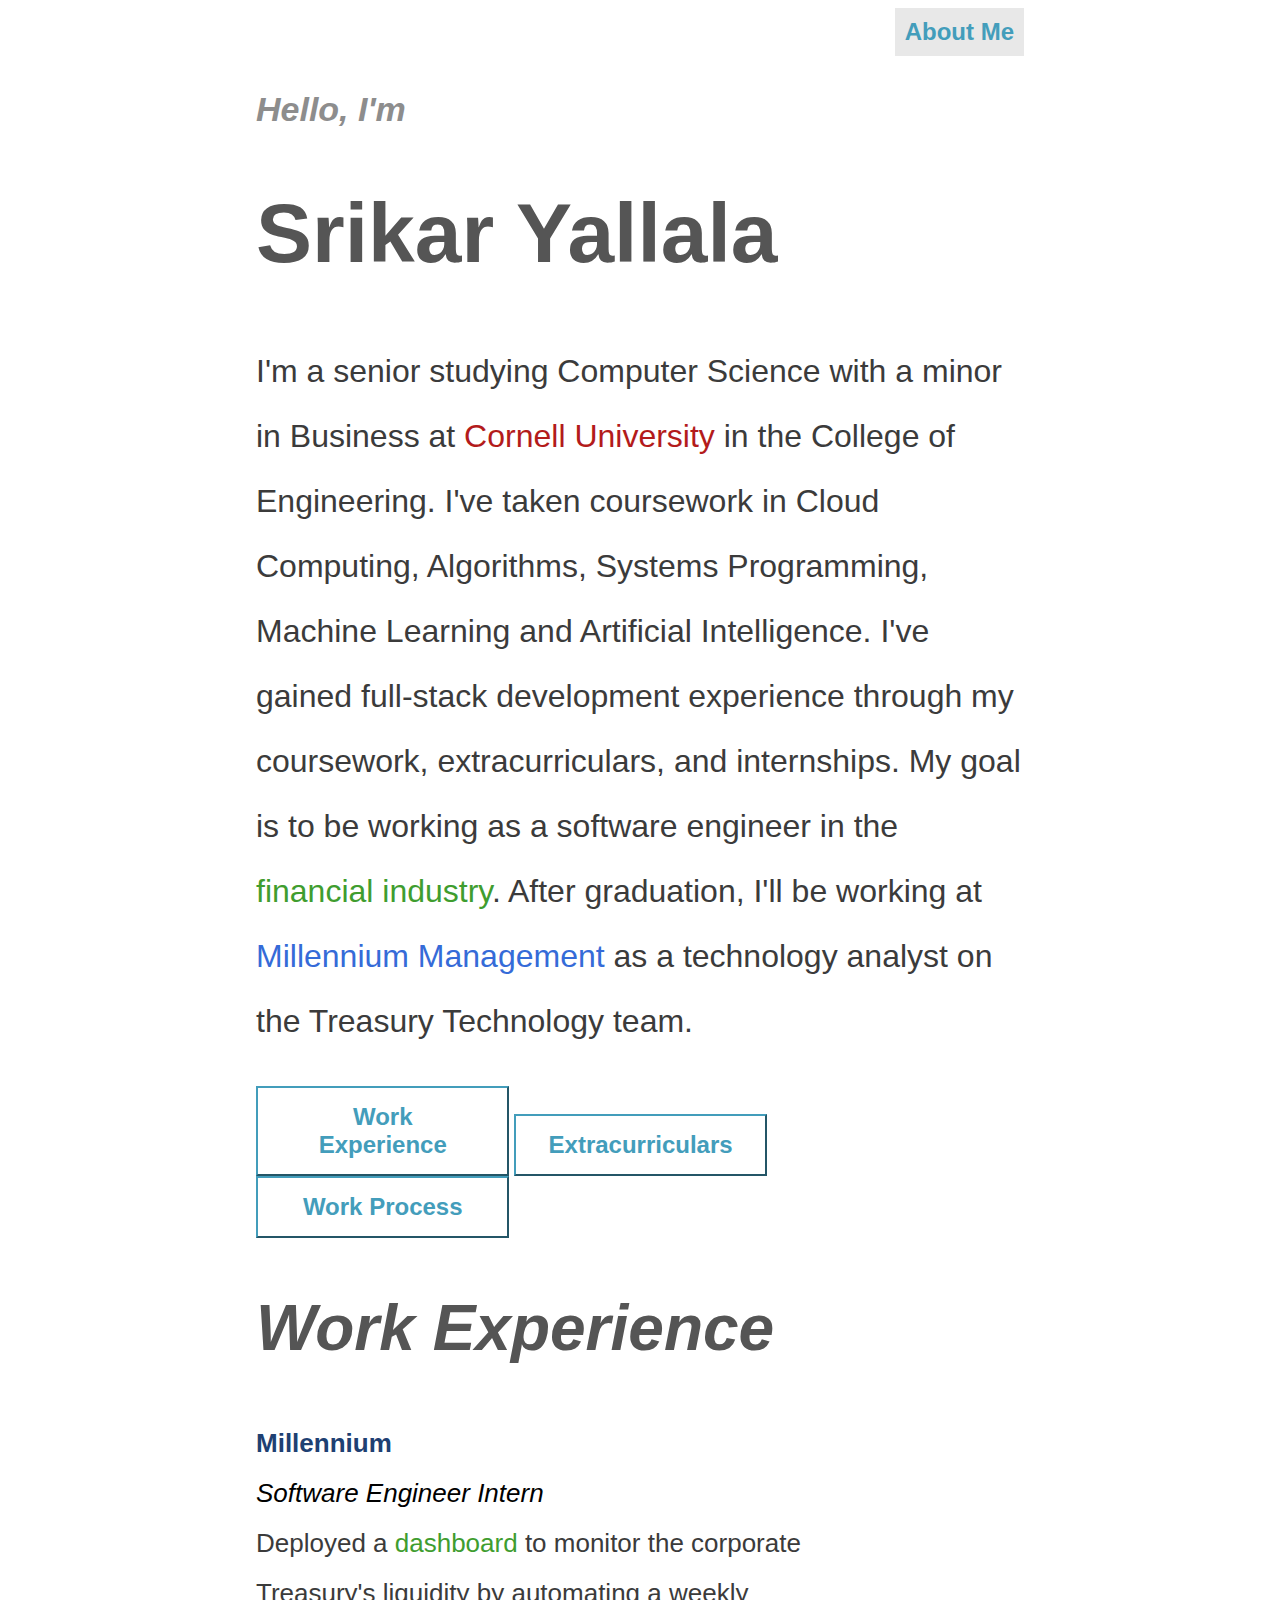
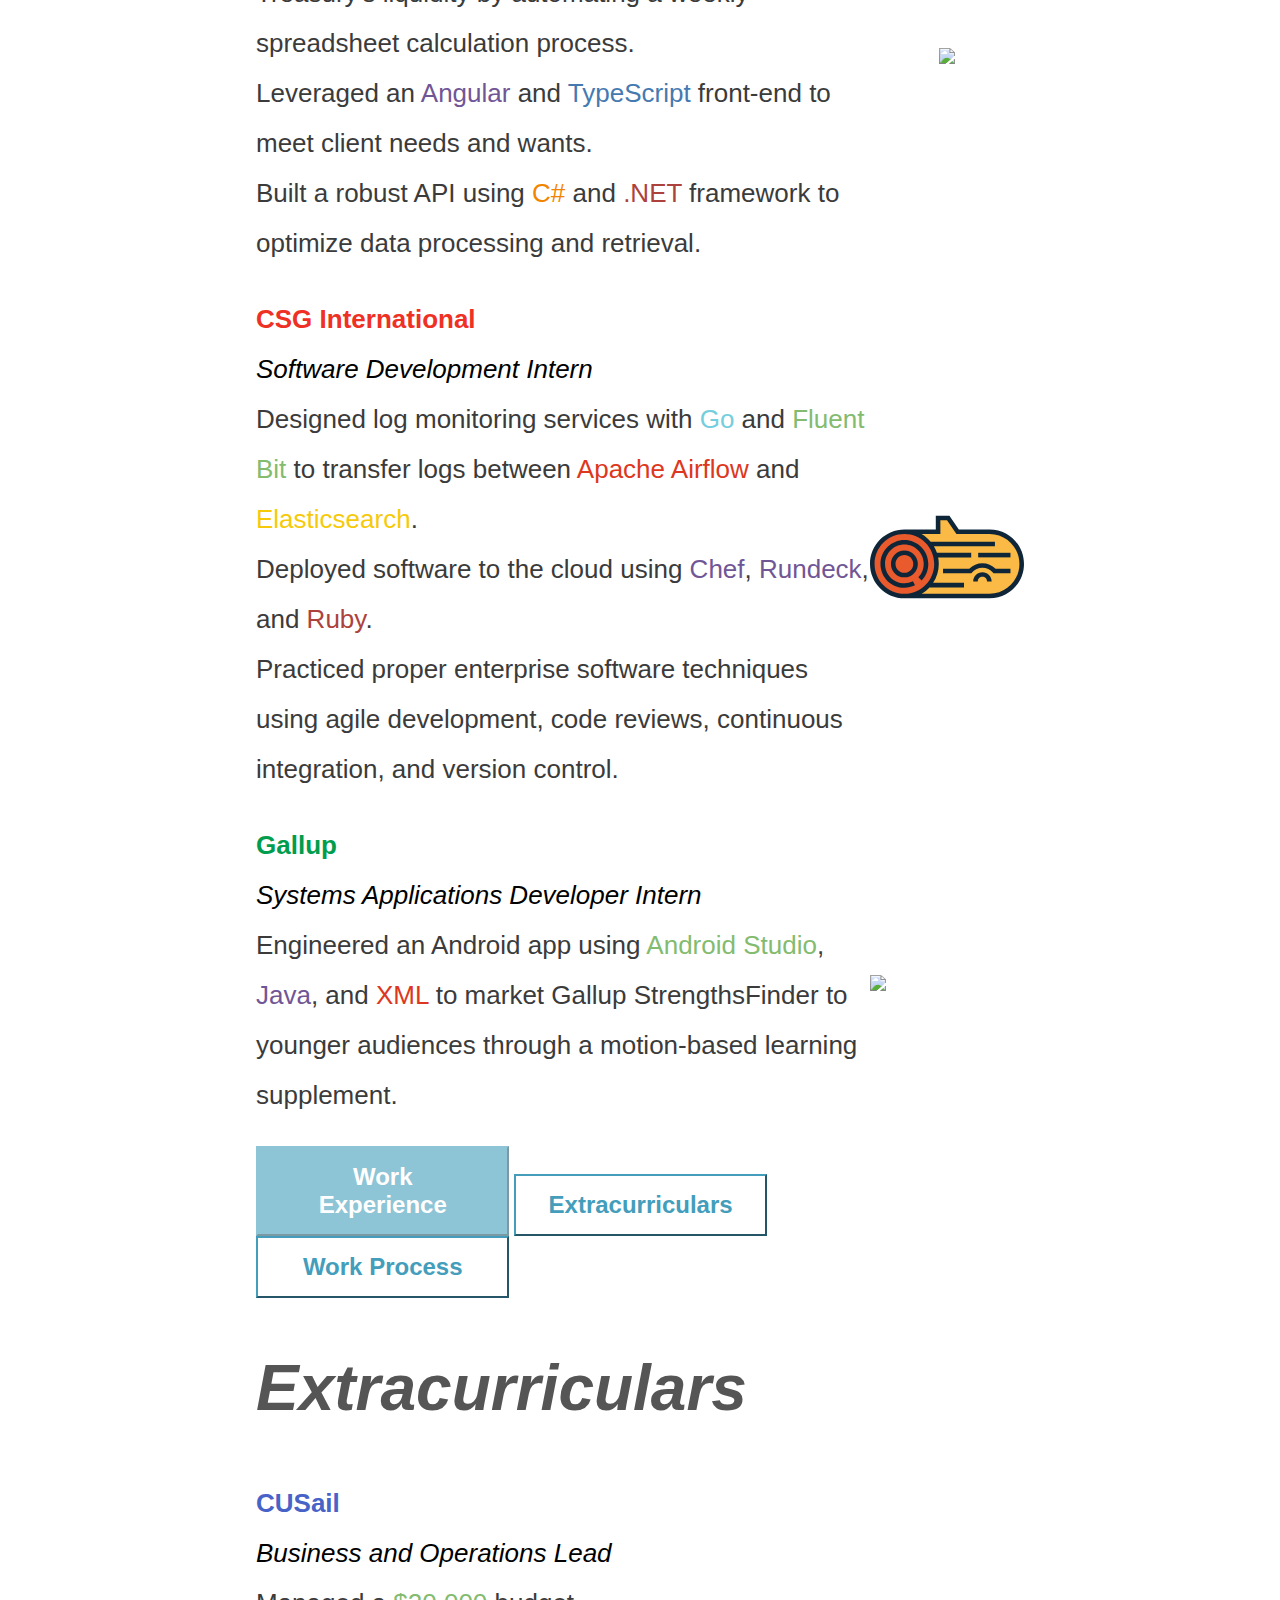
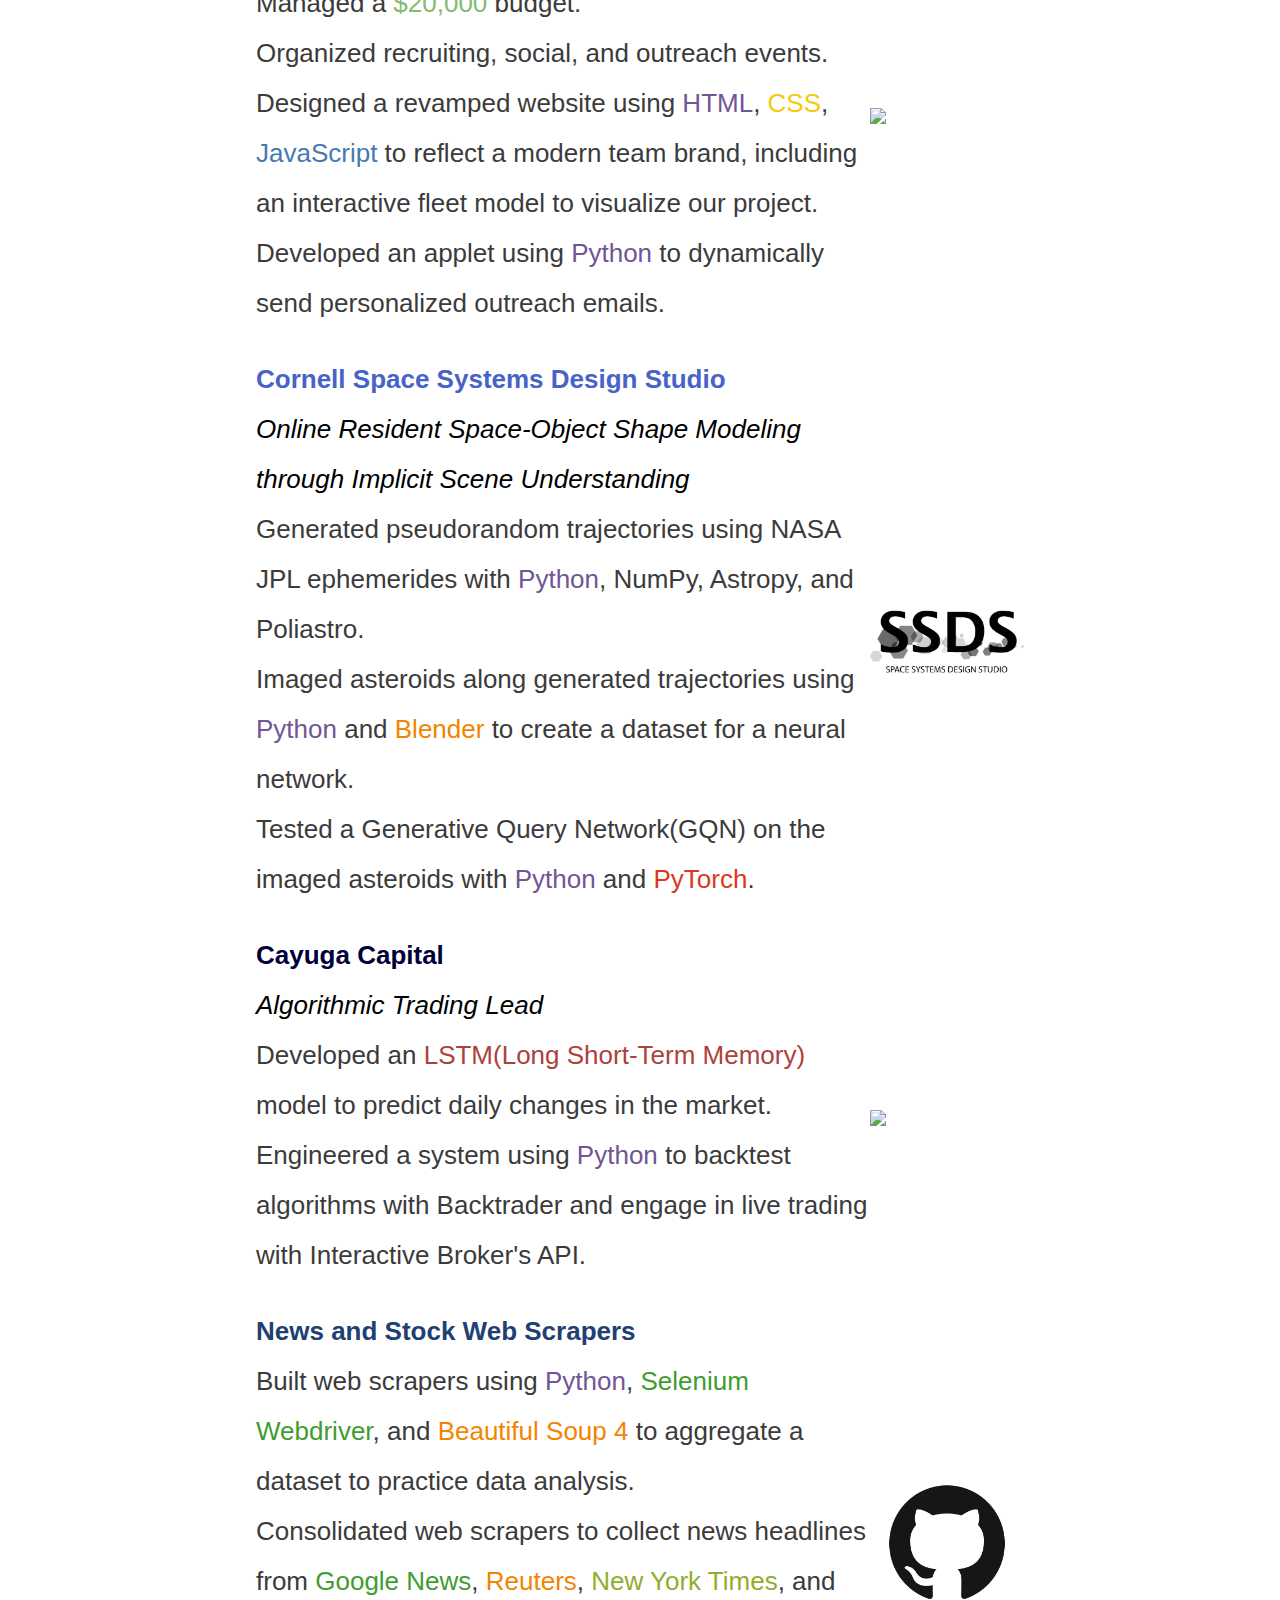
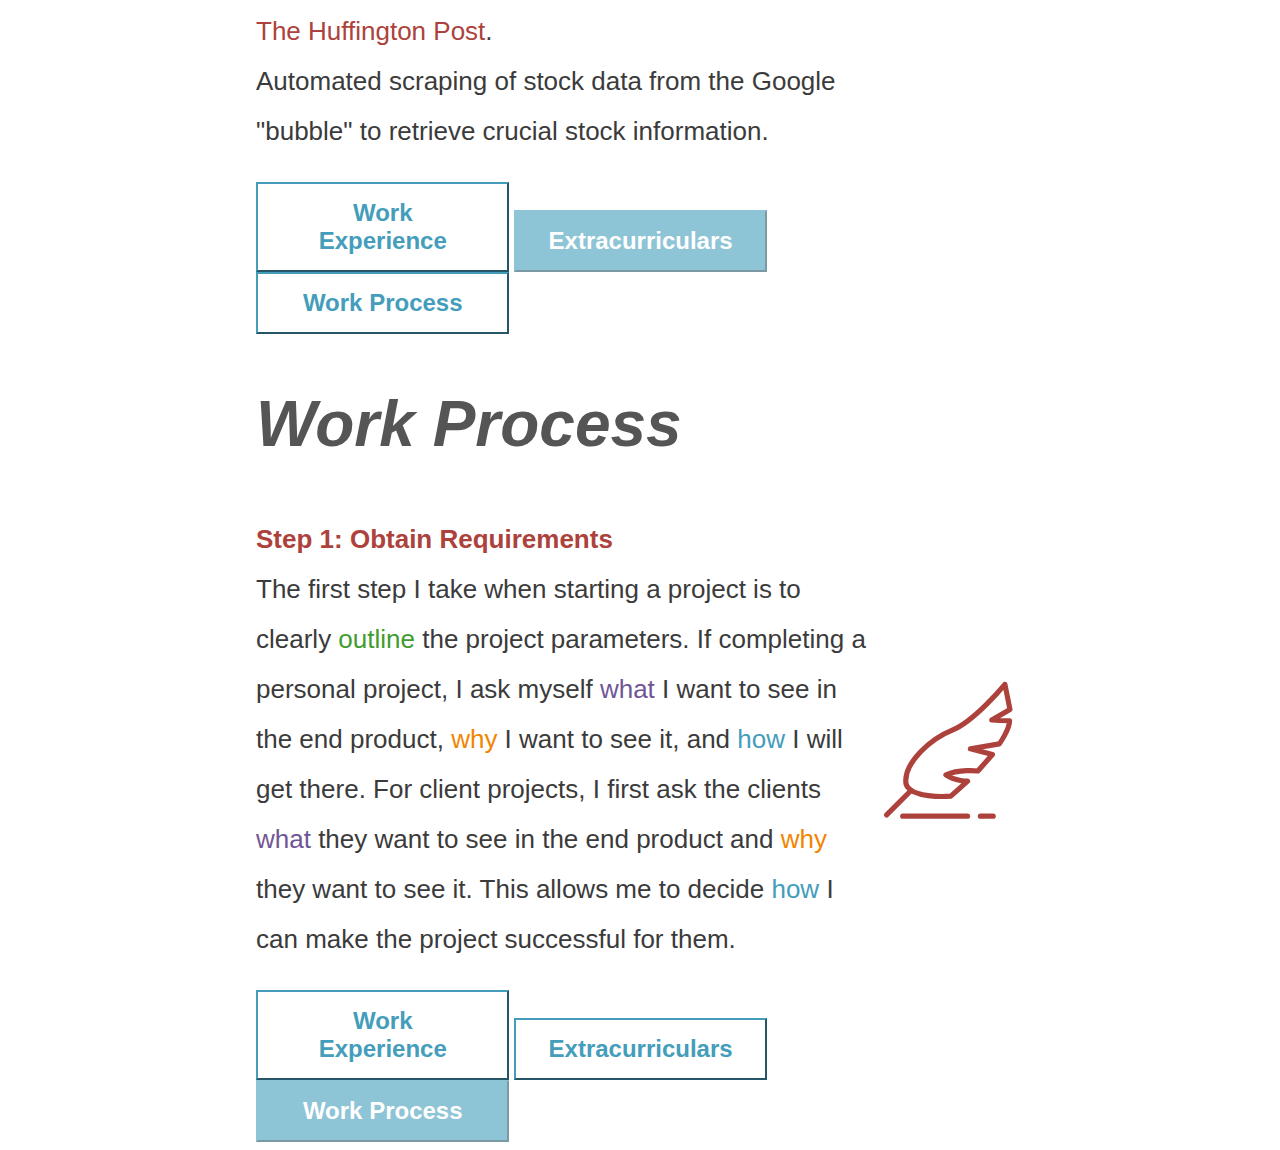
==== commit e7883d3e: "intro blurb updates" ====
--- a/index.html
+++ b/index.html
@@ -14,11 +14,14 @@
   <h3>Hello, I'm</h3>
   <h1>Srikar Yallala</h1>
   <p>
-    I'm a senior studying Computer Science at <span style="color: #B31B1B">Cornell University</span> with a business
-    minor. I'm primarily interested in
-    working as a software engineer in the <span style="color: #3f9d2f">financial industry</span>. After graduating, I'll
+    I'm a senior studying Computer Science with a minor in Business at <span style="color: #B31B1B">Cornell
+      University</span> in the College of
+    Engineering. I've taken coursework in Cloud Computing, Algorithms, Systems Programming, Machine Learning and
+    Artificial Intelligence. I've gained full-stack development experience through my coursework, extracurriculars, and
+    internships. My goal is to be working as a software engineer in the <span style="color: #3f9d2f">financial
+      industry</span>. After graduation, I'll
     be working at <span style="color: #356bd8">Millennium Management</span> as a
-    technology analyst.
+    technology analyst on the Treasury Technology team.
   </p>
 
   <div class="nav-menu">
--- a/styles.css
+++ b/styles.css
@@ -48,7 +48,7 @@
   font-style: normal;
   font-size: 32px;
   color:#3b3b3b;
-  line-height: 85px;
+  line-height: 65px;
 }
 
 body h2 {
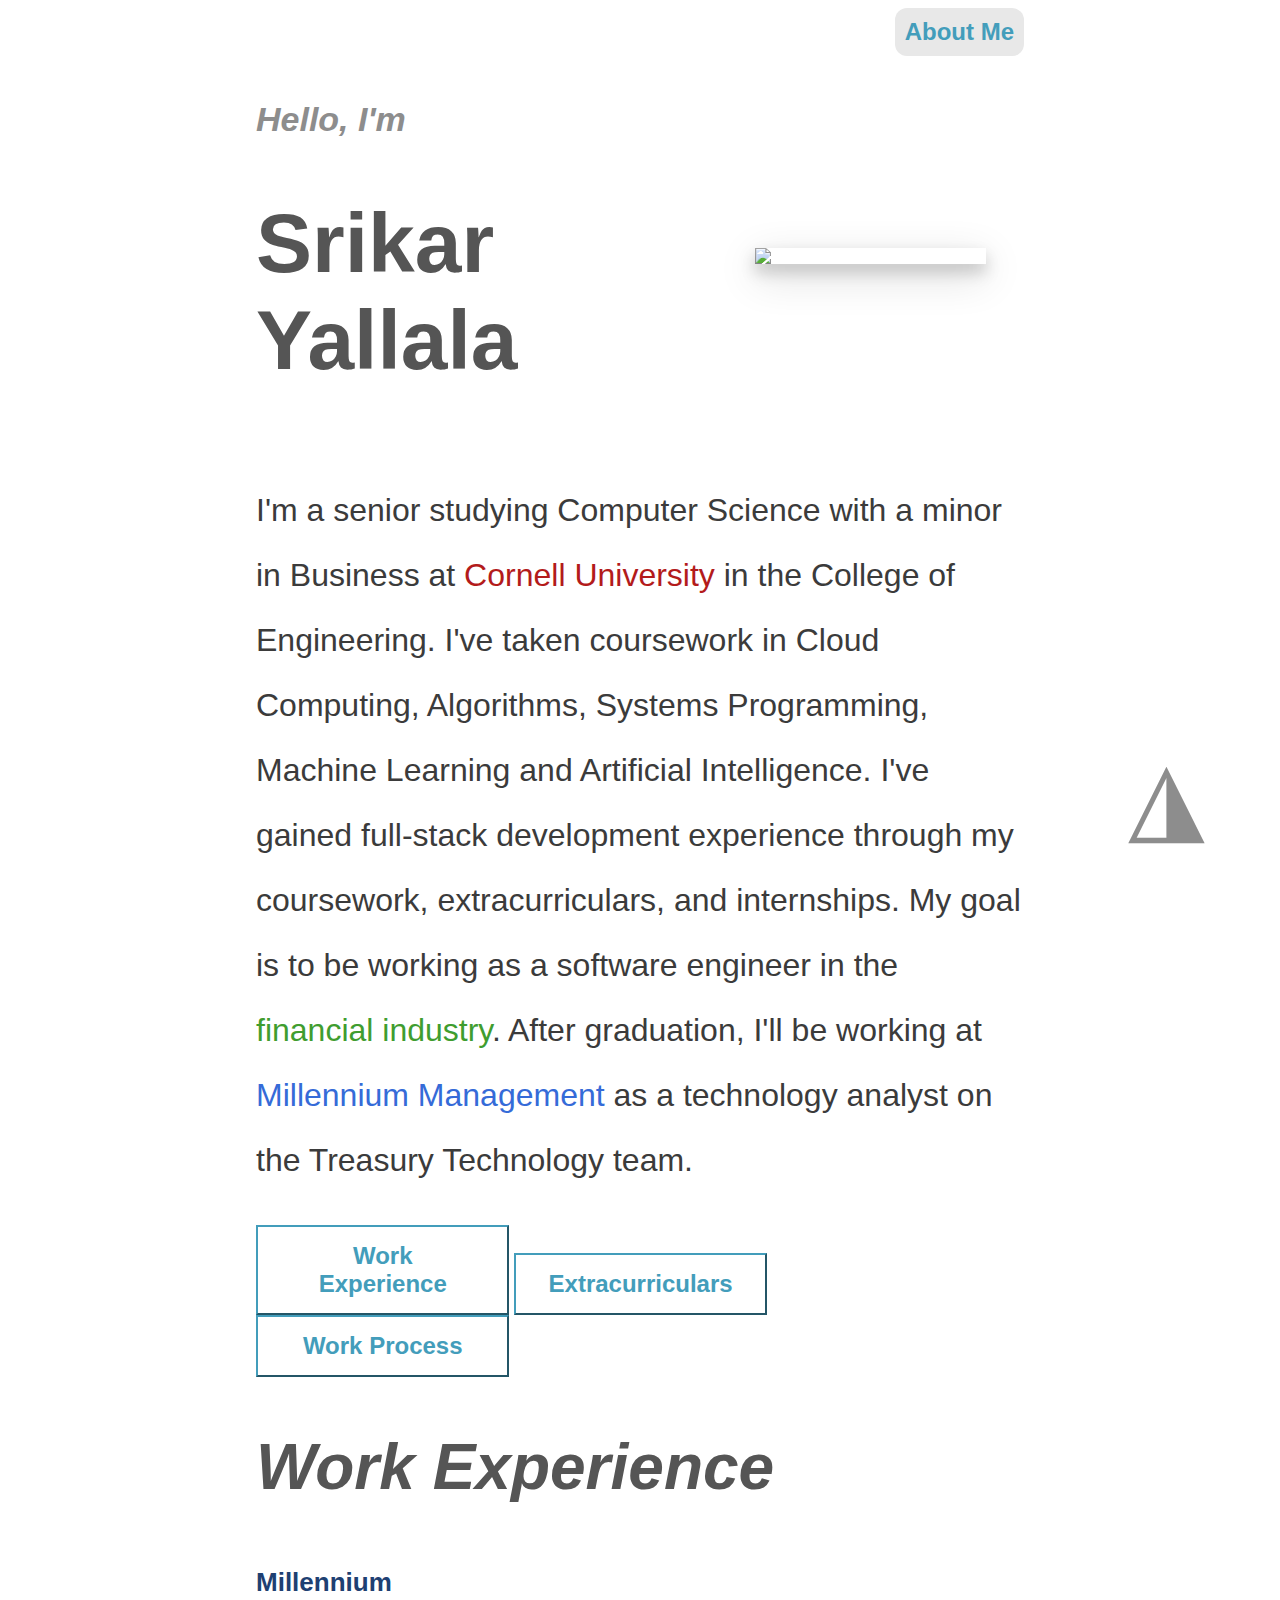
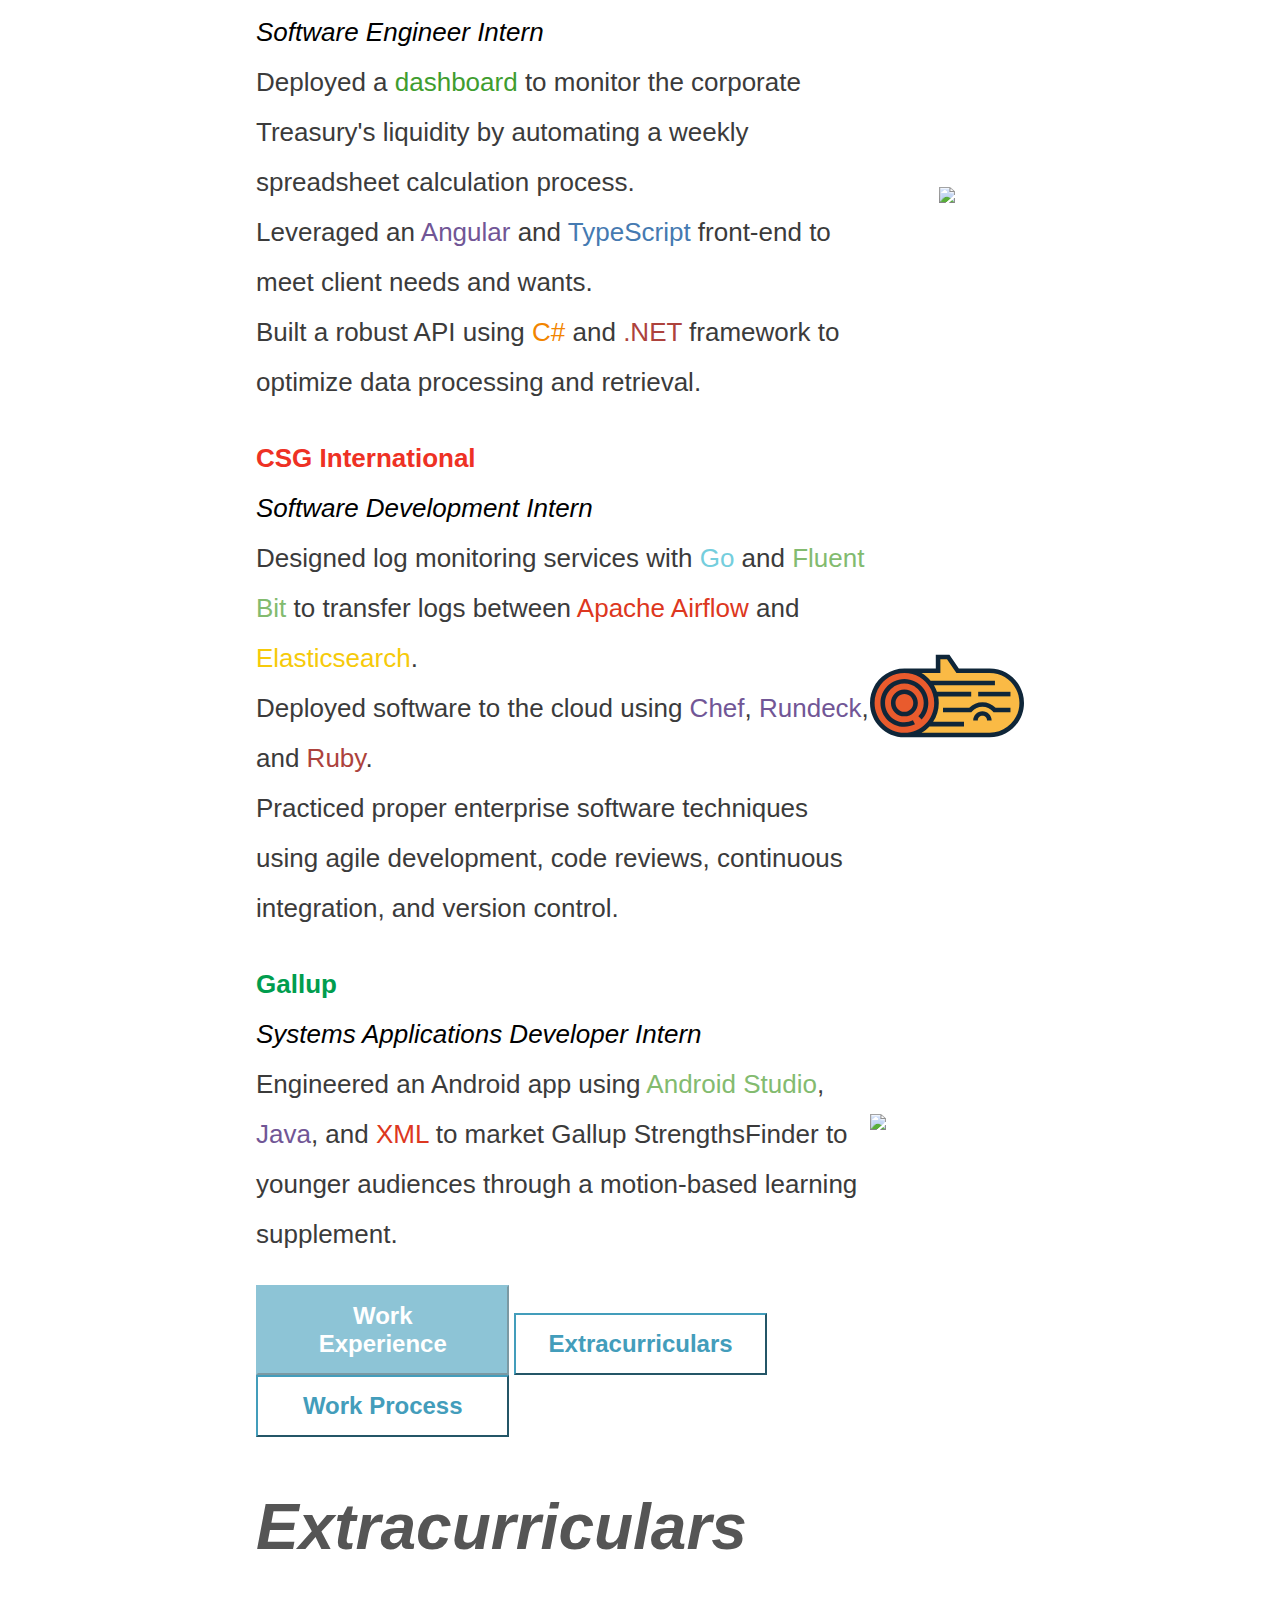
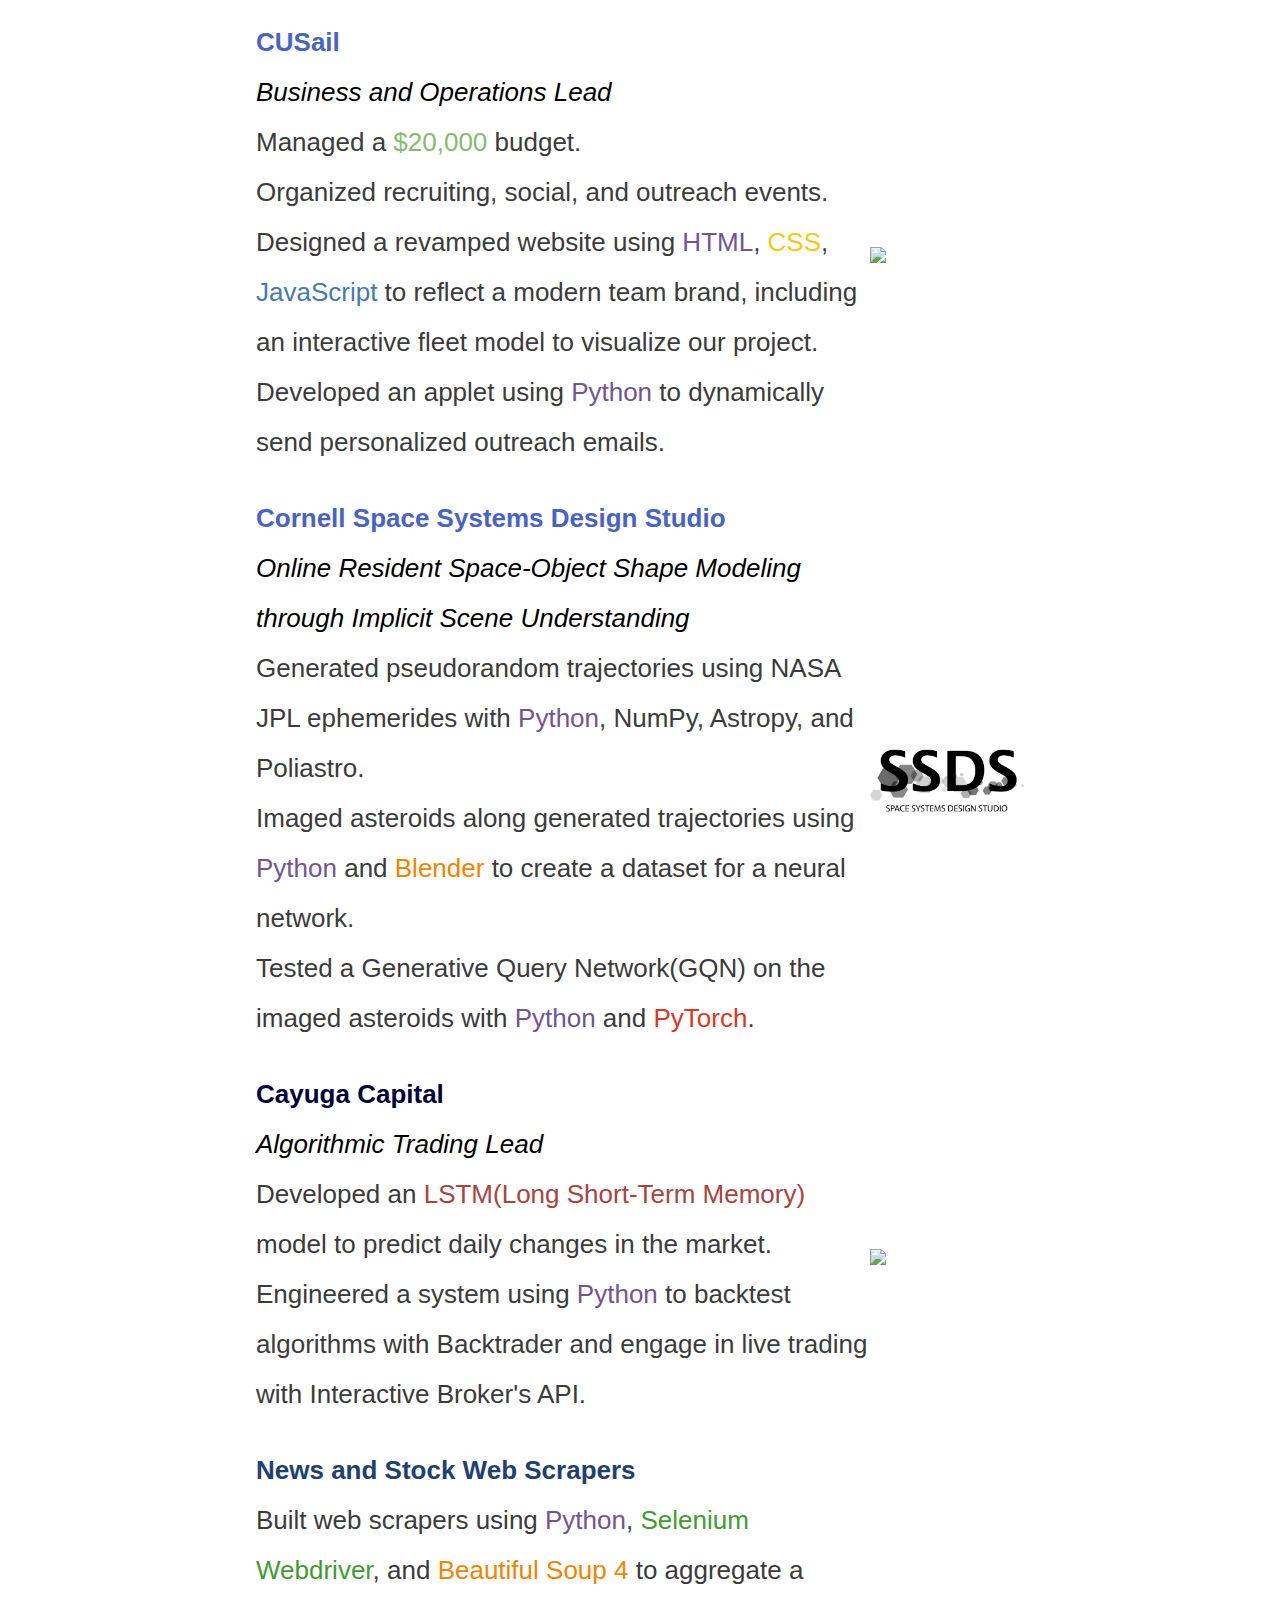
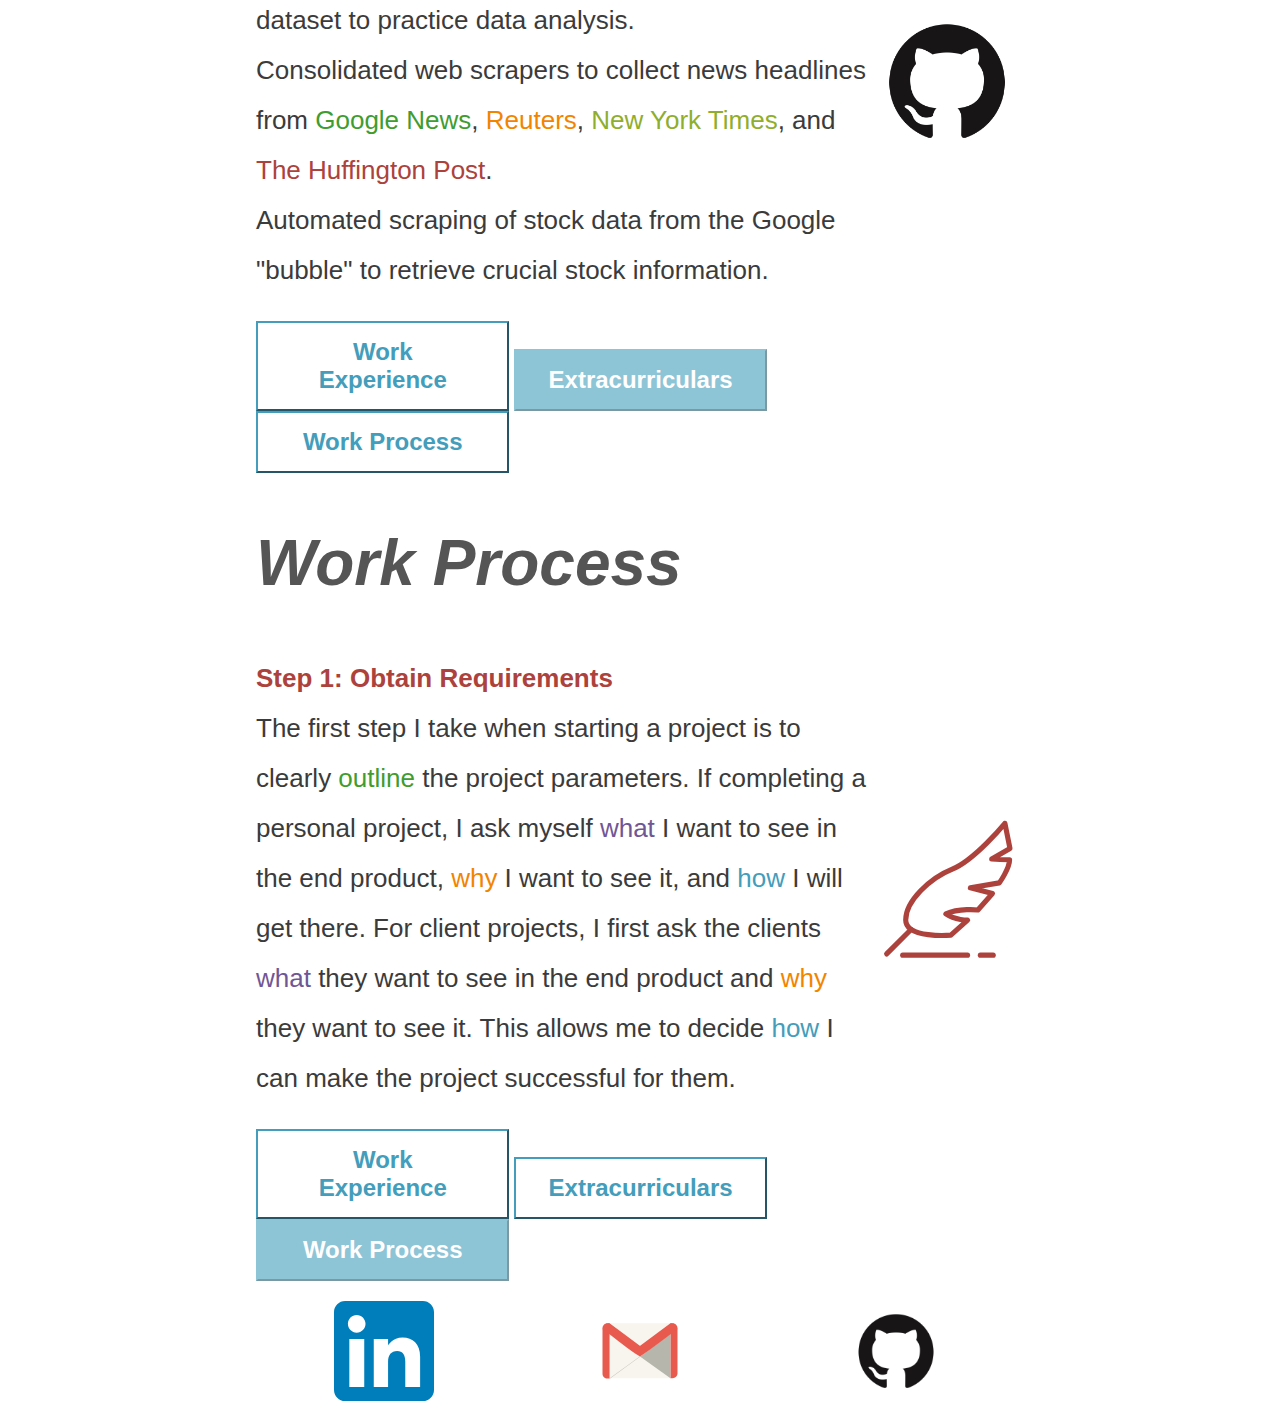
==== commit 5fbf2b6c: "footer" ====
--- a/index.html
+++ b/index.html
@@ -11,8 +11,19 @@
 </header>
 
 <body>
-  <h3>Hello, I'm</h3>
-  <h1>Srikar Yallala</h1>
+
+  <button onclick="window.scrollTo(0, 0);" id="scrollToTop">&#9710;</button>
+
+  <div class="col-container-header">
+    <div class="column c60">
+      <h3>Hello, I'm</h3>
+      <h1>Srikar Yallala</h1>
+    </div>
+    <div class="column c40">
+      <img src="headshot.jpg" class="headshot">
+    </div>
+  </div>
+
   <p>
     I'm a senior studying Computer Science with a minor in Business at <span style="color: #B31B1B">Cornell
       University</span> in the College of
@@ -201,4 +212,26 @@
   </div>
 </body>
 
+<footer>
+  <div class="col-container">
+    <div class="col">
+      <a href="https://www.linkedin.com/in/srikaryallala/">
+        <img src="LinkedIn_icon.svg" style="height: 100%; width: auto">
+      </a>
+    </div>
+
+    <div class="col">
+      <a href="mailto: srikaryallala@gmail.com">
+        <img src="email.svg" style="height: 100%; width: auto">
+      </a>
+    </div>
+
+    <div class="col">
+      <a href="https://github.com/srikaryallala">
+        <img src="github-logo.png" style="height: 100%; width: auto">
+      </a>
+    </div>
+  </div>
+</footer>
+
 </html>--- a/styles.css
+++ b/styles.css
@@ -16,6 +16,7 @@
   padding: 10px 10px;
   background-color: #e8e8e8;
   color: #439dbb;
+  border-radius: 12px;
   /* border: 5px #439dbb; */
 }
 
@@ -68,6 +69,12 @@
   width: 100%;
 }
 
+.col-container-header {
+  display: flex;
+  width: 100%;
+  margin-top: 10px;
+}
+
 .column {
   flex: 1;
 }
@@ -77,6 +84,23 @@
   flex-grow: 1;
   justify-content: center;
   align-items: center;
+}
+
+.c40 {
+  display: flex;
+  flex-grow: 4;
+  justify-content: center;
+  align-items: center;
+}
+
+.headshot {
+  height: auto; 
+  width: 75%;
+  box-shadow: 0 8px 16px 0 rgba(0, 0, 0, 0.2), 0 12px 40px 0 rgba(0, 0, 0, 0.19);
+}
+
+.c60 {
+  flex-grow: 6;
 }
 
 .c80 {
@@ -143,4 +167,50 @@
   color: white;
   opacity: 0.6;
   cursor: not-allowed;
+}
+
+#scrollToTop {
+  text-align: center;
+  position: fixed;
+  bottom: 30px;
+  right: 60px;
+  z-index: 99;
+  border: none;
+  outline: none;
+  background-color: white;
+  color: #8d8d8d;
+  cursor: pointer;
+  padding: 15px;
+  font-size: 100px;
+}
+
+#scrollToTop:hover {
+  color: #555555;
+}
+
+footer {
+  margin-top: 20px;
+  height: 100px;
+}
+
+footer .col-container {
+  height: 100%;
+}
+
+footer .col-container:after {
+  content: "";
+  display: table;
+  clear: both;
+}
+
+footer .col {
+  align-items: center;
+  float: none;
+  width: 100%;
+}
+
+footer img {
+  display: block;
+  margin-left: auto;
+  margin-right: auto;
 }